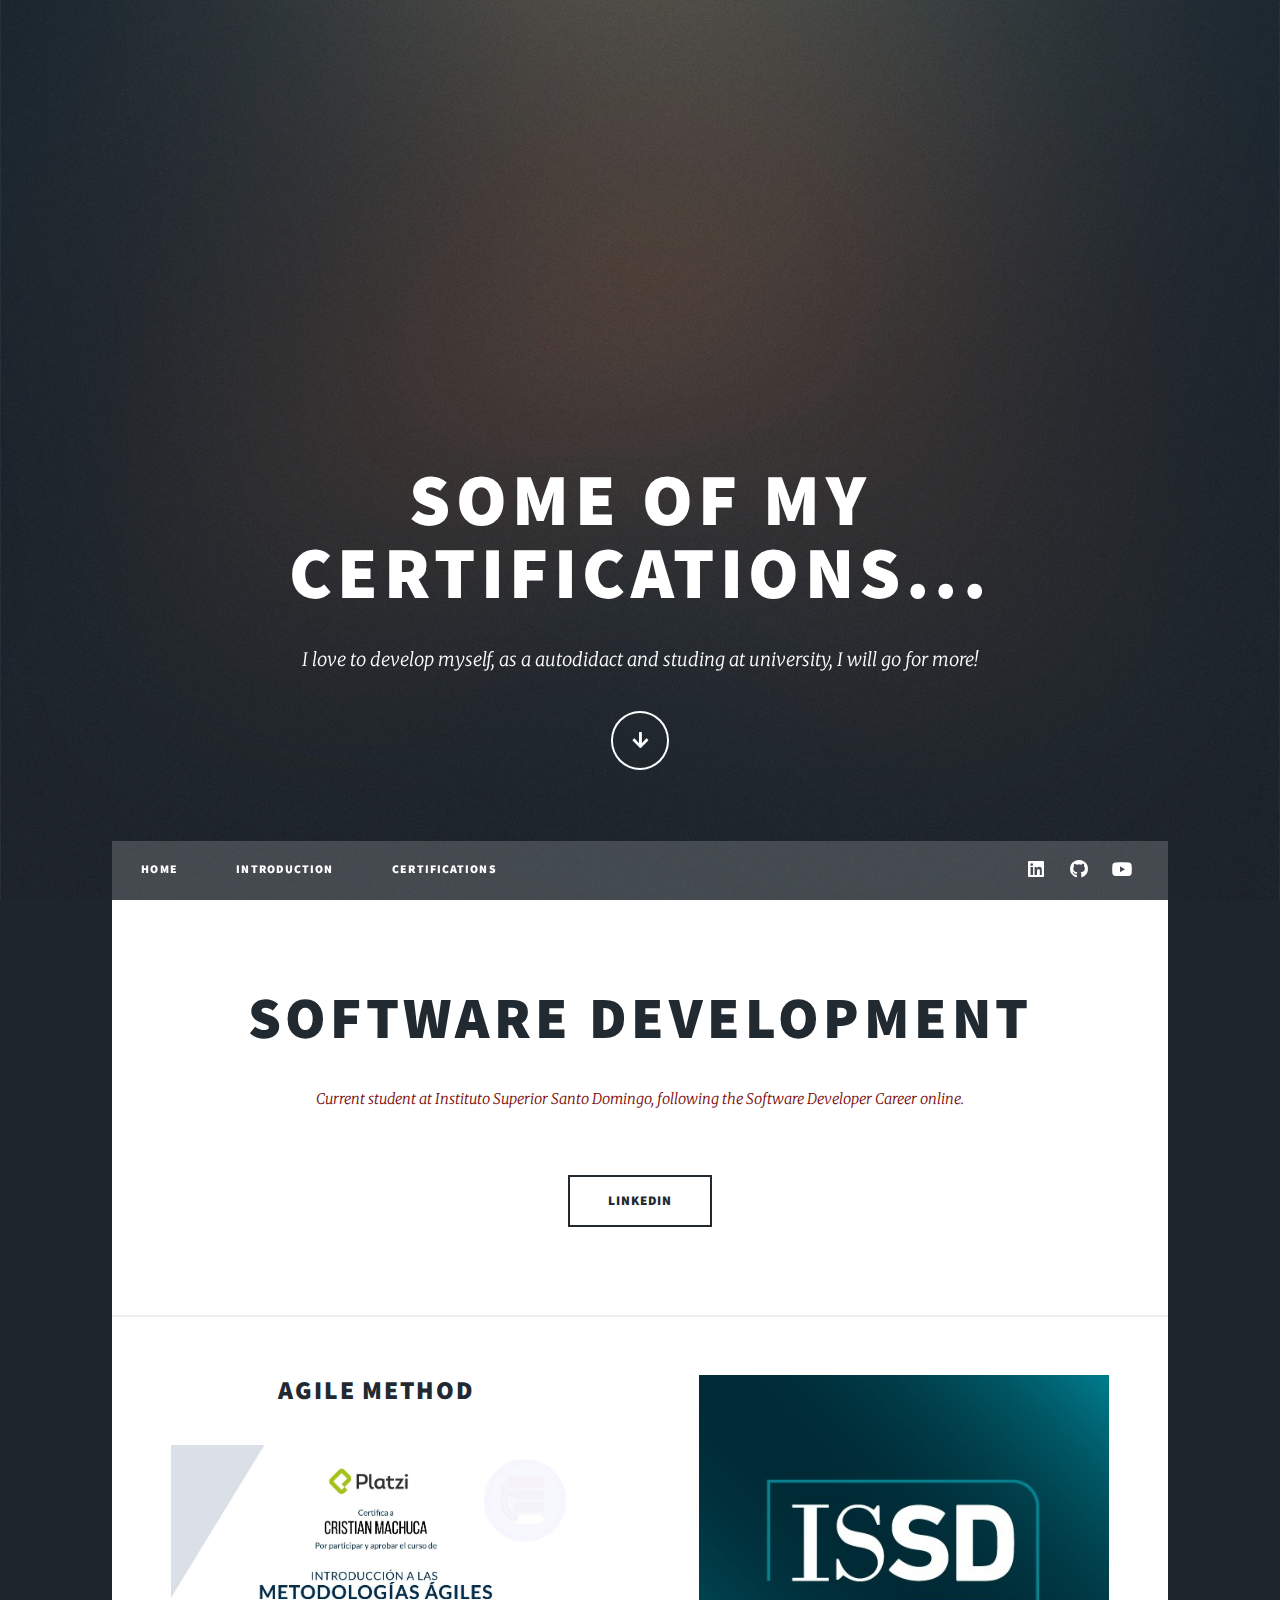
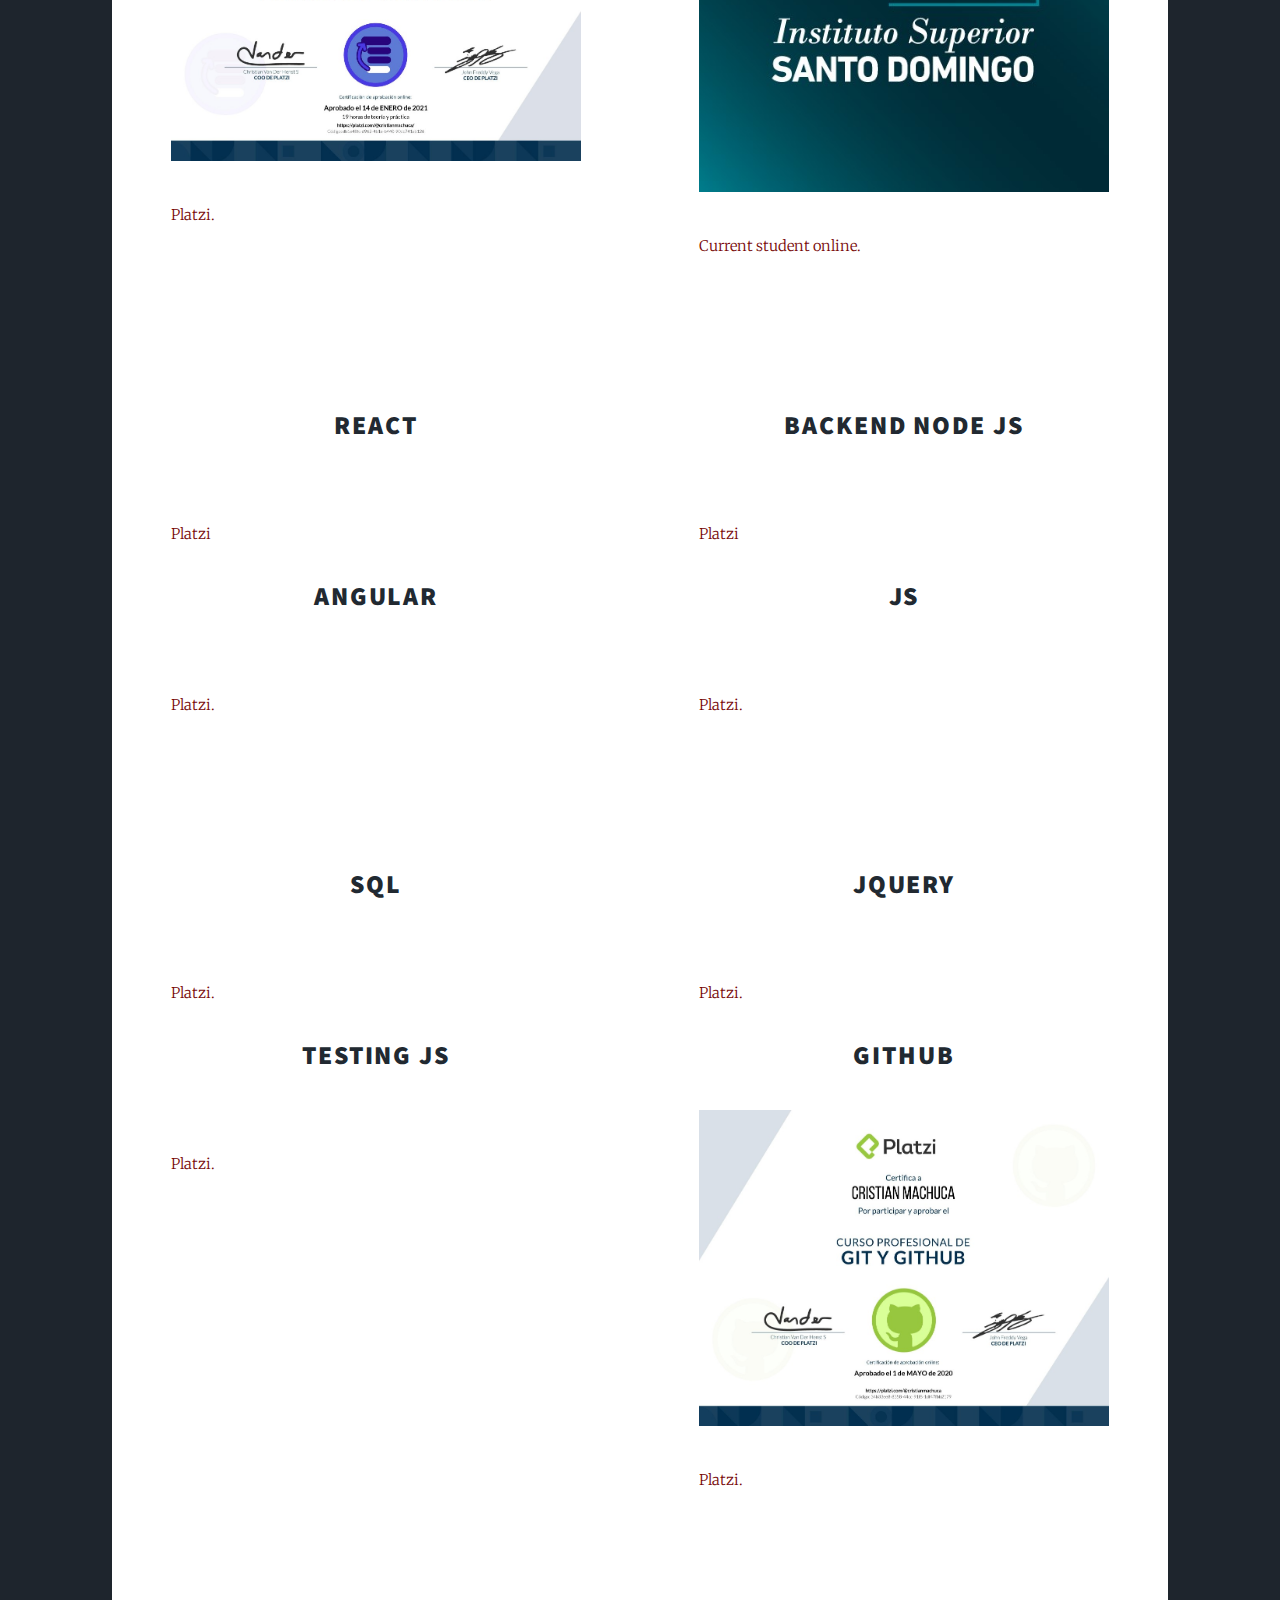
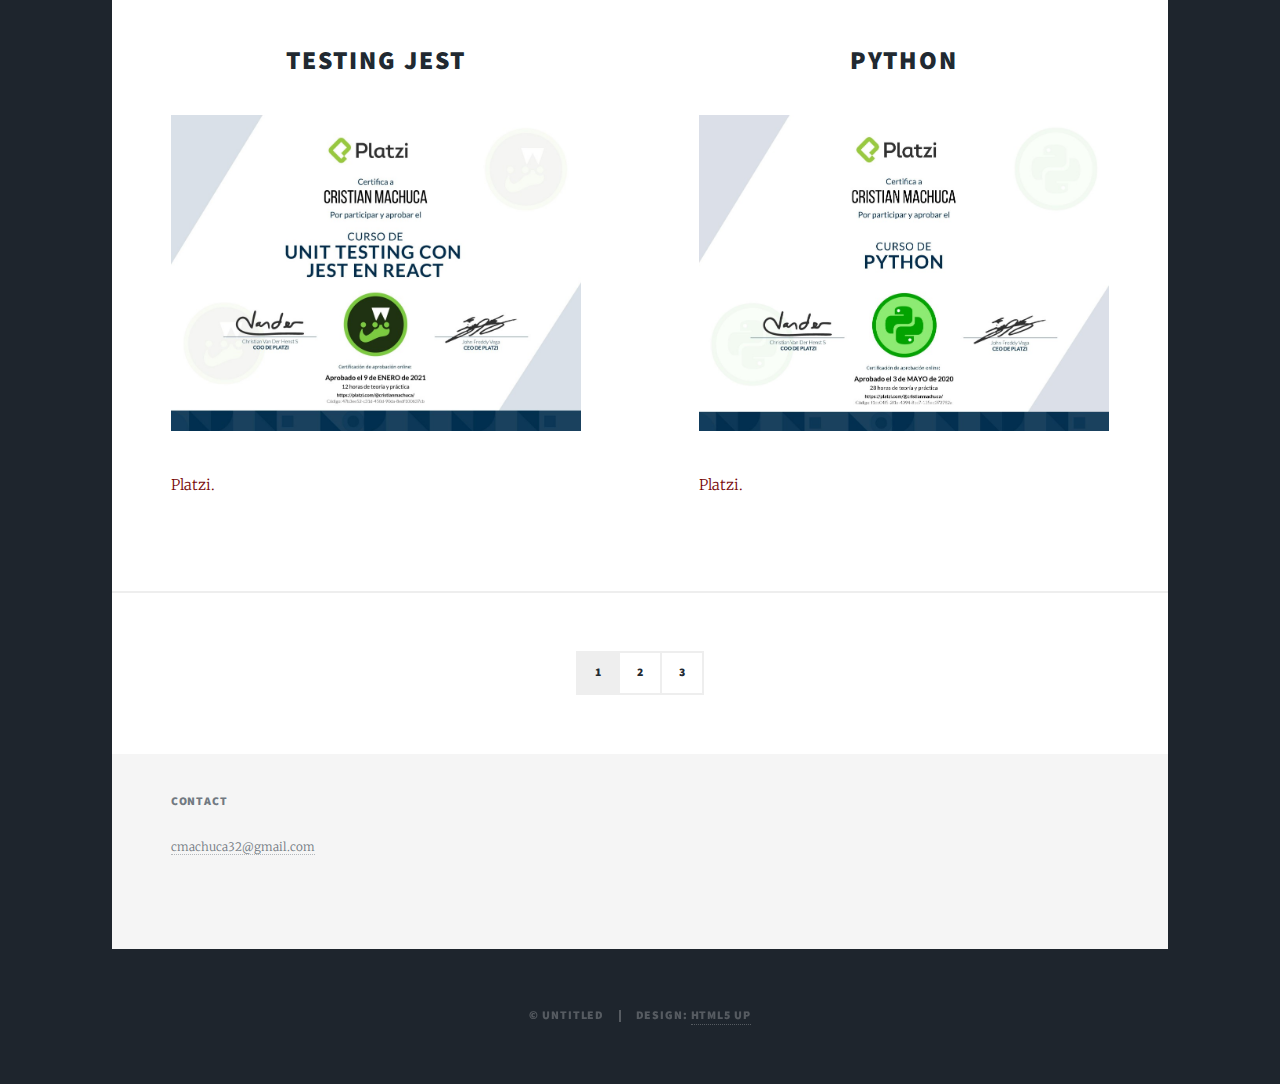
==== certifications.html @ 8113100e "Ready" ====
<!DOCTYPE HTML>
<!--
	Massively by HTML5 UP
	html5up.net | @ajlkn
	Free for personal and commercial use under the CCA 3.0 license (html5up.net/license)
-->
<html>
	<head>
		<title>Massively by HTML5 UP</title>
		<meta charset="utf-8" />
		<meta name="viewport" content="width=device-width, initial-scale=1, user-scalable=no" />
		<link rel="stylesheet" href="assets/css/main.css" />
		<noscript><link rel="stylesheet" href="assets/css/noscript.css" /></noscript>
	</head>
	<body class="is-preload">

		<!-- Wrapper -->
			<div id="wrapper" class="fade-in">
				
				<!-- Intro -->
				<div id="intro">
					<h1>Some of my certifications...<br />
					</h1>
					<p>I love to develop myself, as a autodidact and studing at university, I will go for more! </p>
					<ul class="actions">
						<li><a href="#header" class="button icon solid solo fa-arrow-down scrolly">Continue</a></li>
					</ul>
				</div>

				<!-- Header -->
					<header id="header">
						<a href="#footer" class="logo">Contact me</a>
					</header>

				<!-- Nav -->
					<nav id="nav">
						<ul class="links">
							<li><a href="index.html">Home</a></li>
                            <li><a href="generic.html">Introduction</a></li>
                            <li><a href="generic.html">Certifications</a></li>
							
						</ul>
						<ul class="icons">
							<li><a href="https://www.linkedin.com/in/cristian-machuca-8883a01b2/" target='_blank' class="icon brands fa-linkedin"><span class="label">Linkedin</span></a></li>
							<li><a href="https://github.com/cristian1534" target='_blank' class="icon brands fa-github"><span class="label">GitHub</span></a></li>
							<li><a href="https://www.youtube.com/channel/UCVODmr43Nj3sr3tSqeVk3iA" target='_blank' class="icon brands fa-youtube"><span class="label">Youtube</span></a></li>
	
						</ul>
					</nav>
					

				<!-- Main -->
					<div id="main">
						<article class="post featured">
							<header class="major">
								
								<h2><a href="#">Software Development</a><br />
								</a></h2>
								<p>Current student at Instituto Superior Santo Domingo, following the Software Developer Career online.
								</p>
							</header>
						
					
							<ul class="actions special">
								<li><a href="https://www.linkedin.com/in/cristian-machuca-8883a01b2/" class="button large"target='_blank' >Linkedin</a></li>
							</ul>
						</article>
						<section class="posts">
						<article>
							<header>
								
								<h2><a href="#">Agile Method<br />
								</a></h2>
							</header>
							<a href="#" class="image fit"><img src="./images/agile.jpg" alt="" /></a>
							<p>Platzi.</p>
							
							
						</article>


		
						<!-- Posts -->
							<section class="posts">
								<article>
									<a href="#" class="image fit"><img src="./images/issd.jpg" alt="" /></a>
									<p>Current student online.</p>
									
								</article>
							</section>

							<section class="posts">
								
								<article>
									<header>
									
										<h2><a href="#">React<br />
										</a></h2>
									</header>
									<a href="#" class="image fit"><img src="http://imgfz.com/i/Tzmn8kr.jpeg" alt="" /></a>
									<p>Platzi</p>
									
								</article>
								<article>
									<header>
										
										<h2><a href="#">Angular<br />
										</a></h2>
									</header>
									<a href="#" class="image fit"><img src="http://imgfz.com/i/hXr1497.jpeg" alt="" /></a>
									<p>Platzi.</p>
									
									<header>
									
										
								</article>
								
								
							</section>
							<section class="posts"> 
								<article>
									<header>
										
										<h2><a href="https://platzi.com/">Backend Node JS<br />
										</a></h2>
									</header>
									<a href="#" class="image fit"><img src="http://imgfz.com/i/lZCaIHO.jpeg" alt="" /></a>
									
									<p>Platzi</p>
									
								</article>

								<article>
									<header>
										
										<h2><a href="https://platzi.com/">JS<br />
										</a></h2>
									</header>
									<a href="#" class="image fit"><img src="http://imgfz.com/i/9q2YO3X.jpeg" alt="" /></a>
									
									<p>Platzi.</p>
									
								</article>

							</section>
							<section class="posts">

								<article>
									<header>
										
										<h2><a href="https://platzi.com/">SQL<br />
										</a></h2>
									</header>
									<a href="#" class="image fit"><img src="http://imgfz.com/i/FwUDuES.jpeg" alt="" /></a>
									
									<p>Platzi.</p>
									
								</article>
								<article>
									<header>
										
										<h2><a href="https://platzi.com/">Testing JS<br />
										</a></h2>
									</header>
									<a href="#" class="image fit"><img src="http://imgfz.com/i/hfzrRbZ.jpeg" alt="" /></a>
								
									<p>Platzi.</p>
									
								</article>


							</section>
							<section class="posts">
								<article>
									<header>
										
										<h2><a href="#">JQUERY<br />
										</a></h2>
									</header>
									<a href="#" class="image fit"><img src="http://imgfz.com/i/TjDh5Bm.jpeg" alt="" /></a>
									<p>Platzi.</p>
									
								</article>
								<article>
									<header>
										
										<h2><a href="#">GITHUB<br />
										</a></h2>
									</header>
									<a href="#" class="image fit"><img src="./images/github.jpg" alt="" /></a>
									<p>Platzi.</p>
									
									
								</article>


							</section>
							<section class="posts">
								
						

							<article>
								<header>
									
									<h2><a href="#">Testing Jest<br />
									</a></h2>
								</header>
								<a href="#" class="image fit"><img src="./images/jest.jpg" alt="" /></a>
								<p>Platzi.</p>
								
								
							</article>
							</section>
							<section class="posts">
							<article>
								<header>
									
									<h2><a href="#">Python<br />
									</a></h2>
								</header>
								<a href="#" class="image fit"><img src="./images/python.jpg" alt="" /></a>
								<p>Platzi.</p>
								
								
							</article>
						</section>

							</section>

						<!-- Footer -->
							<footer>
								<div class="pagination">
									<!--<a href="#" class="previous">Prev</a>-->
									<a href="index.html" class="page active">1</a>
									<a href="generic.html" class="page">2</a>
									<a href="certifications.html" class="page">3</a>									
								</div>
							</footer>

					</div>

				<!-- Footer -->
				<footer id="footer">
						
					<section class="split contact">
						<section class="alt">
							
						<section>
							<h3>Contact</h3>
							<p><a href="mailto:cmachuca@gmail.com">cmachuca32@gmail.com</a></p>
						</section>
					</section>
				</footer>

				<!-- Copyright -->
					<div id="copyright">
						<ul><li>&copy; Untitled</li><li>Design: <a href="https://html5up.net">HTML5 UP</a></li></ul>
					</div>

			</div>

		<!-- Scripts -->
			<script src="assets/js/jquery.min.js"></script>
			<script src="assets/js/jquery.scrollex.min.js"></script>
			<script src="assets/js/jquery.scrolly.min.js"></script>
			<script src="assets/js/browser.min.js"></script>
			<script src="assets/js/breakpoints.min.js"></script>
			<script src="assets/js/util.js"></script>
			<script src="assets/js/main.js"></script>

	</body>
</html>
---- assets/css/main.css ----
@import url(fontawesome-all.min.css);
@import url("https://fonts.googleapis.com/css?family=Merriweather:300,700,300italic,700italic|Source+Sans+Pro:900");

/*
	Massively by HTML5 UP
	html5up.net | @ajlkn
	Free for personal and commercial use under the CCA 3.0 license (html5up.net/license)
*/

html, body, div, span, applet, object,
iframe, h1, h2, h3, h4, h5, h6, p, blockquote,
pre, a, abbr, acronym, address, big, cite,
code, del, dfn, em, img, ins, kbd, q, s, samp,
small, strike, strong, sub, sup, tt, var, b,
u, i, center, dl, dt, dd, ol, ul, li, fieldset,
form, label, legend, table, caption, tbody,
tfoot, thead, tr, th, td, article, aside,
canvas, details, embed, figure, figcaption,
footer, header, hgroup, menu, nav, output, ruby,
section, summary, time, mark, audio, video {
	margin: 0;
	padding: 0;
	border: 0;
	font-size: 100%;
	font: inherit;
	vertical-align: baseline;}

article, aside, details, figcaption, figure,
footer, header, hgroup, menu, nav, section {
	display: block;}

body {
	line-height: 1;
}

ol, ul {
	list-style: none;
}

blockquote, q {
	quotes: none;
}

	blockquote:before, blockquote:after, q:before, q:after {
		content: '';
		content: none;
	}

table {
	border-collapse: collapse;
	border-spacing: 0;
}

body {
	-webkit-text-size-adjust: none;
}

mark {
	background-color: transparent;
	color: inherit;
}

input::-moz-focus-inner {
	border: 0;
	padding: 0;
}

input, select, textarea {
	-moz-appearance: none;
	-webkit-appearance: none;
	-ms-appearance: none;
	appearance: none;
}

/* Basic */

	@-ms-viewport {
		width: device-width;
	}

	body {
		-ms-overflow-style: scrollbar;
	}

	@media screen and (max-width: 480px) {

		html, body {
			min-width: 320px;
		}

	}

	html {
		box-sizing: border-box;
	}

	*, *:before, *:after {
		box-sizing: inherit;
	}

	body {
		background-color: #1e252d;
	}

		body.is-preload *, body.is-preload *:before, body.is-preload *:after {
			-moz-animation: none !important;
			-webkit-animation: none !important;
			-ms-animation: none !important;
			animation: none !important;
			-moz-transition: none !important;
			-webkit-transition: none !important;
			-ms-transition: none !important;
			transition: none !important;
		}

/* Type */

	html {
		font-size: 16pt;
	}

		@media screen and (max-width: 1680px) {

			html {
				font-size: 12pt;
			}

		}

		@media screen and (max-width: 1280px) {

			html {
				font-size: 11pt;
			}

		}

		@media screen and (max-width: 360px) {

			html {
				font-size: 10pt;
			}

		}

	body {
		color: #770707;
	}

	body, input, select, textarea {
		font-family: "Merriweather", Georgia, serif;
		font-weight: 300;
		font-size: 1rem;
		line-height: 2.375;
	}

	a {
		-moz-transition: color 0.2s ease-in-out, background-color 0.2s ease-in-out, border-color 0.2s ease-in-out, box-shadow 0.2s ease-in-out;
		-webkit-transition: color 0.2s ease-in-out, background-color 0.2s ease-in-out, border-color 0.2s ease-in-out, box-shadow 0.2s ease-in-out;
		-ms-transition: color 0.2s ease-in-out, background-color 0.2s ease-in-out, border-color 0.2s ease-in-out, box-shadow 0.2s ease-in-out;
		transition: color 0.2s ease-in-out, background-color 0.2s ease-in-out, border-color 0.2s ease-in-out, box-shadow 0.2s ease-in-out;
		border-bottom: dotted 1px;
		text-decoration: none;
	}

		a:hover {
			border-bottom-color: transparent;
		}

	strong, b {
		font-weight: 600;
	}

	em, i {
		font-style: italic;
	}

	p {
		text-align: justify;
		margin: 0 0 2rem 0;
	}

	h1, h2, h3, h4, h5, h6 {
		font-family: "Source Sans Pro", Helvetica, sans-serif;
		font-weight: 900;
		line-height: 1.5;
		letter-spacing: 0.075em;
		text-transform: uppercase;
		margin: 0 0 1rem 0;
	}

		h1 a, h2 a, h3 a, h4 a, h5 a, h6 a {
			border-bottom: 0;
			color: inherit;
			text-decoration: none;
		}

	h1 {
		font-size: 4rem;
		line-height: 1.1;
		margin: 0 0 2rem 0;
	}

	h2 {
		font-size: 1.75rem;
		line-height: 1.3;
		margin: 0 0 1.5rem 0;
	}

	h3 {
		font-size: 1.25rem;
		margin: 0 0 1.5rem 0;
	}

	h4 {
		font-size: 1rem;
	}

	h5 {
		font-size: 0.9rem;
	}

	h6 {
		font-size: 0.8rem;
	}

	sub {
		font-size: 0.8rem;
		position: relative;
		top: 0.5rem;
	}

	sup {
		font-size: 0.8rem;
		position: relative;
		top: -0.5rem;
	}

	blockquote {
		border-left: solid 4px;
		font-style: italic;
		margin: 0 0 2rem 0;
		padding: 0.5rem 0 0.5rem 2rem;
	}

	code {
		border: solid 2px;
		font-family: "Courier New", monospace;
		font-size: 0.9rem;
		margin: 0 0.25rem;
		padding: 0.25rem 0.65rem;
	}

	pre {
		-webkit-overflow-scrolling: touch;
		font-family: "Courier New", monospace;
		font-size: 0.9rem;
		margin: 0 0 2rem 0;
	}

		pre code {
			display: block;
			line-height: 1.75;
			padding: 1rem 1.5rem;
			overflow-x: auto;
		}

	hr {
		border: 0;
		border-bottom: solid 2px;
		margin: 3rem 0;
	}

		hr.major {
			margin: 5rem 0;
		}

	.align-left {
		text-align: left;
	}

	.align-center {
		text-align: center;
	}

	.align-right {
		text-align: right;
	}

	input, select, textarea {
		color: #212931;
	}

	a {
		color: #212931;
		border-bottom-color: rgba(33, 41, 49, 0.5);
	}

		a:hover {
			border-bottom-color: transparent;
			color: #18bfef !important;
		}

	strong, b {
		color: #212931;
	}

	h1, h2, h3, h4, h5, h6 {
		color: #212931;
	}

	blockquote {
		border-left-color: #eeeeee;
	}

	code {
		background: rgba(220, 220, 220, 0.25);
		border-color: #eeeeee;
	}

	hr {
		border-bottom-color: #eeeeee;
	}

/* Row */

	.row {
		display: flex;
		flex-wrap: wrap;
		box-sizing: border-box;
		align-items: stretch;
	}

		.row > * {
			box-sizing: border-box;
		}

		.row.gtr-uniform > * > :last-child {
			margin-bottom: 0;
		}

		.row.aln-left {
			justify-content: flex-start;
		}

		.row.aln-center {
			justify-content: center;
		}

		.row.aln-right {
			justify-content: flex-end;
		}

		.row.aln-top {
			align-items: flex-start;
		}

		.row.aln-middle {
			align-items: center;
		}

		.row.aln-bottom {
			align-items: flex-end;
		}

		.row > .imp {
			order: -1;
		}

		.row > .col-1 {
			width: 8.33333%;
		}

		.row > .off-1 {
			margin-left: 8.33333%;
		}

		.row > .col-2 {
			width: 16.66667%;
		}

		.row > .off-2 {
			margin-left: 16.66667%;
		}

		.row > .col-3 {
			width: 25%;
		}

		.row > .off-3 {
			margin-left: 25%;
		}

		.row > .col-4 {
			width: 33.33333%;
		}

		.row > .off-4 {
			margin-left: 33.33333%;
		}

		.row > .col-5 {
			width: 41.66667%;
		}

		.row > .off-5 {
			margin-left: 41.66667%;
		}

		.row > .col-6 {
			width: 50%;
		}

		.row > .off-6 {
			margin-left: 50%;
		}

		.row > .col-7 {
			width: 58.33333%;
		}

		.row > .off-7 {
			margin-left: 58.33333%;
		}

		.row > .col-8 {
			width: 66.66667%;
		}

		.row > .off-8 {
			margin-left: 66.66667%;
		}

		.row > .col-9 {
			width: 75%;
		}

		.row > .off-9 {
			margin-left: 75%;
		}

		.row > .col-10 {
			width: 83.33333%;
		}

		.row > .off-10 {
			margin-left: 83.33333%;
		}

		.row > .col-11 {
			width: 91.66667%;
		}

		.row > .off-11 {
			margin-left: 91.66667%;
		}

		.row > .col-12 {
			width: 100%;
		}

		.row > .off-12 {
			margin-left: 100%;
		}

		.row.gtr-0 {
			margin-top: 0;
			margin-left: 0rem;
		}

			.row.gtr-0 > * {
				padding: 0 0 0 0rem;
			}

			.row.gtr-0.gtr-uniform {
				margin-top: 0rem;
			}

				.row.gtr-0.gtr-uniform > * {
					padding-top: 0rem;
				}

		.row.gtr-25 {
			margin-top: 0;
			margin-left: -0.375rem;
		}

			.row.gtr-25 > * {
				padding: 0 0 0 0.375rem;
			}

			.row.gtr-25.gtr-uniform {
				margin-top: -0.375rem;
			}

				.row.gtr-25.gtr-uniform > * {
					padding-top: 0.375rem;
				}

		.row.gtr-50 {
			margin-top: 0;
			margin-left: -0.75rem;
		}

			.row.gtr-50 > * {
				padding: 0 0 0 0.75rem;
			}

			.row.gtr-50.gtr-uniform {
				margin-top: -0.75rem;
			}

				.row.gtr-50.gtr-uniform > * {
					padding-top: 0.75rem;
				}

		.row {
			margin-top: 0;
			margin-left: -1.5rem;
		}

			.row > * {
				padding: 0 0 0 1.5rem;
			}

			.row.gtr-uniform {
				margin-top: -1.5rem;
			}

				.row.gtr-uniform > * {
					padding-top: 1.5rem;
				}

		.row.gtr-150 {
			margin-top: 0;
			margin-left: -2.25rem;
		}

			.row.gtr-150 > * {
				padding: 0 0 0 2.25rem;
			}

			.row.gtr-150.gtr-uniform {
				margin-top: -2.25rem;
			}

				.row.gtr-150.gtr-uniform > * {
					padding-top: 2.25rem;
				}

		.row.gtr-200 {
			margin-top: 0;
			margin-left: -3rem;
		}

			.row.gtr-200 > * {
				padding: 0 0 0 3rem;
			}

			.row.gtr-200.gtr-uniform {
				margin-top: -3rem;
			}

				.row.gtr-200.gtr-uniform > * {
					padding-top: 3rem;
				}

		@media screen and (max-width: 1680px) {

			.row {
				display: flex;
				flex-wrap: wrap;
				box-sizing: border-box;
				align-items: stretch;
			}

				.row > * {
					box-sizing: border-box;
				}

				.row.gtr-uniform > * > :last-child {
					margin-bottom: 0;
				}

				.row.aln-left {
					justify-content: flex-start;
				}

				.row.aln-center {
					justify-content: center;
				}

				.row.aln-right {
					justify-content: flex-end;
				}

				.row.aln-top {
					align-items: flex-start;
				}

				.row.aln-middle {
					align-items: center;
				}

				.row.aln-bottom {
					align-items: flex-end;
				}

				.row > .imp-xlarge {
					order: -1;
				}

				.row > .col-1-xlarge {
					width: 8.33333%;
				}

				.row > .off-1-xlarge {
					margin-left: 8.33333%;
				}

				.row > .col-2-xlarge {
					width: 16.66667%;
				}

				.row > .off-2-xlarge {
					margin-left: 16.66667%;
				}

				.row > .col-3-xlarge {
					width: 25%;
				}

				.row > .off-3-xlarge {
					margin-left: 25%;
				}

				.row > .col-4-xlarge {
					width: 33.33333%;
				}

				.row > .off-4-xlarge {
					margin-left: 33.33333%;
				}

				.row > .col-5-xlarge {
					width: 41.66667%;
				}

				.row > .off-5-xlarge {
					margin-left: 41.66667%;
				}

				.row > .col-6-xlarge {
					width: 50%;
				}

				.row > .off-6-xlarge {
					margin-left: 50%;
				}

				.row > .col-7-xlarge {
					width: 58.33333%;
				}

				.row > .off-7-xlarge {
					margin-left: 58.33333%;
				}

				.row > .col-8-xlarge {
					width: 66.66667%;
				}

				.row > .off-8-xlarge {
					margin-left: 66.66667%;
				}

				.row > .col-9-xlarge {
					width: 75%;
				}

				.row > .off-9-xlarge {
					margin-left: 75%;
				}

				.row > .col-10-xlarge {
					width: 83.33333%;
				}

				.row > .off-10-xlarge {
					margin-left: 83.33333%;
				}

				.row > .col-11-xlarge {
					width: 91.66667%;
				}

				.row > .off-11-xlarge {
					margin-left: 91.66667%;
				}

				.row > .col-12-xlarge {
					width: 100%;
				}

				.row > .off-12-xlarge {
					margin-left: 100%;
				}

				.row.gtr-0 {
					margin-top: 0;
					margin-left: 0rem;
				}

					.row.gtr-0 > * {
						padding: 0 0 0 0rem;
					}

					.row.gtr-0.gtr-uniform {
						margin-top: 0rem;
					}

						.row.gtr-0.gtr-uniform > * {
							padding-top: 0rem;
						}

				.row.gtr-25 {
					margin-top: 0;
					margin-left: -0.375rem;
				}

					.row.gtr-25 > * {
						padding: 0 0 0 0.375rem;
					}

					.row.gtr-25.gtr-uniform {
						margin-top: -0.375rem;
					}

						.row.gtr-25.gtr-uniform > * {
							padding-top: 0.375rem;
						}

				.row.gtr-50 {
					margin-top: 0;
					margin-left: -0.75rem;
				}

					.row.gtr-50 > * {
						padding: 0 0 0 0.75rem;
					}

					.row.gtr-50.gtr-uniform {
						margin-top: -0.75rem;
					}

						.row.gtr-50.gtr-uniform > * {
							padding-top: 0.75rem;
						}

				.row {
					margin-top: 0;
					margin-left: -1.5rem;
				}

					.row > * {
						padding: 0 0 0 1.5rem;
					}

					.row.gtr-uniform {
						margin-top: -1.5rem;
					}

						.row.gtr-uniform > * {
							padding-top: 1.5rem;
						}

				.row.gtr-150 {
					margin-top: 0;
					margin-left: -2.25rem;
				}

					.row.gtr-150 > * {
						padding: 0 0 0 2.25rem;
					}

					.row.gtr-150.gtr-uniform {
						margin-top: -2.25rem;
					}

						.row.gtr-150.gtr-uniform > * {
							padding-top: 2.25rem;
						}

				.row.gtr-200 {
					margin-top: 0;
					margin-left: -3rem;
				}

					.row.gtr-200 > * {
						padding: 0 0 0 3rem;
					}

					.row.gtr-200.gtr-uniform {
						margin-top: -3rem;
					}

						.row.gtr-200.gtr-uniform > * {
							padding-top: 3rem;
						}

		}

		@media screen and (max-width: 1280px) {

			.row {
				display: flex;
				flex-wrap: wrap;
				box-sizing: border-box;
				align-items: stretch;
			}

				.row > * {
					box-sizing: border-box;
				}

				.row.gtr-uniform > * > :last-child {
					margin-bottom: 0;
				}

				.row.aln-left {
					justify-content: flex-start;
				}

				.row.aln-center {
					justify-content: center;
				}

				.row.aln-right {
					justify-content: flex-end;
				}

				.row.aln-top {
					align-items: flex-start;
				}

				.row.aln-middle {
					align-items: center;
				}

				.row.aln-bottom {
					align-items: flex-end;
				}

				.row > .imp-large {
					order: -1;
				}

				.row > .col-1-large {
					width: 8.33333%;
				}

				.row > .off-1-large {
					margin-left: 8.33333%;
				}

				.row > .col-2-large {
					width: 16.66667%;
				}

				.row > .off-2-large {
					margin-left: 16.66667%;
				}

				.row > .col-3-large {
					width: 25%;
				}

				.row > .off-3-large {
					margin-left: 25%;
				}

				.row > .col-4-large {
					width: 33.33333%;
				}

				.row > .off-4-large {
					margin-left: 33.33333%;
				}

				.row > .col-5-large {
					width: 41.66667%;
				}

				.row > .off-5-large {
					margin-left: 41.66667%;
				}

				.row > .col-6-large {
					width: 50%;
				}

				.row > .off-6-large {
					margin-left: 50%;
				}

				.row > .col-7-large {
					width: 58.33333%;
				}

				.row > .off-7-large {
					margin-left: 58.33333%;
				}

				.row > .col-8-large {
					width: 66.66667%;
				}

				.row > .off-8-large {
					margin-left: 66.66667%;
				}

				.row > .col-9-large {
					width: 75%;
				}

				.row > .off-9-large {
					margin-left: 75%;
				}

				.row > .col-10-large {
					width: 83.33333%;
				}

				.row > .off-10-large {
					margin-left: 83.33333%;
				}

				.row > .col-11-large {
					width: 91.66667%;
				}

				.row > .off-11-large {
					margin-left: 91.66667%;
				}

				.row > .col-12-large {
					width: 100%;
				}

				.row > .off-12-large {
					margin-left: 100%;
				}

				.row.gtr-0 {
					margin-top: 0;
					margin-left: 0rem;
				}

					.row.gtr-0 > * {
						padding: 0 0 0 0rem;
					}

					.row.gtr-0.gtr-uniform {
						margin-top: 0rem;
					}

						.row.gtr-0.gtr-uniform > * {
							padding-top: 0rem;
						}

				.row.gtr-25 {
					margin-top: 0;
					margin-left: -0.375rem;
				}

					.row.gtr-25 > * {
						padding: 0 0 0 0.375rem;
					}

					.row.gtr-25.gtr-uniform {
						margin-top: -0.375rem;
					}

						.row.gtr-25.gtr-uniform > * {
							padding-top: 0.375rem;
						}

				.row.gtr-50 {
					margin-top: 0;
					margin-left: -0.75rem;
				}

					.row.gtr-50 > * {
						padding: 0 0 0 0.75rem;
					}

					.row.gtr-50.gtr-uniform {
						margin-top: -0.75rem;
					}

						.row.gtr-50.gtr-uniform > * {
							padding-top: 0.75rem;
						}

				.row {
					margin-top: 0;
					margin-left: -1.5rem;
				}

					.row > * {
						padding: 0 0 0 1.5rem;
					}

					.row.gtr-uniform {
						margin-top: -1.5rem;
					}

						.row.gtr-uniform > * {
							padding-top: 1.5rem;
						}

				.row.gtr-150 {
					margin-top: 0;
					margin-left: -2.25rem;
				}

					.row.gtr-150 > * {
						padding: 0 0 0 2.25rem;
					}

					.row.gtr-150.gtr-uniform {
						margin-top: -2.25rem;
					}

						.row.gtr-150.gtr-uniform > * {
							padding-top: 2.25rem;
						}

				.row.gtr-200 {
					margin-top: 0;
					margin-left: -3rem;
				}

					.row.gtr-200 > * {
						padding: 0 0 0 3rem;
					}

					.row.gtr-200.gtr-uniform {
						margin-top: -3rem;
					}

						.row.gtr-200.gtr-uniform > * {
							padding-top: 3rem;
						}

		}

		@media screen and (max-width: 980px) {

			.row {
				display: flex;
				flex-wrap: wrap;
				box-sizing: border-box;
				align-items: stretch;
			}

				.row > * {
					box-sizing: border-box;
				}

				.row.gtr-uniform > * > :last-child {
					margin-bottom: 0;
				}

				.row.aln-left {
					justify-content: flex-start;
				}

				.row.aln-center {
					justify-content: center;
				}

				.row.aln-right {
					justify-content: flex-end;
				}

				.row.aln-top {
					align-items: flex-start;
				}

				.row.aln-middle {
					align-items: center;
				}

				.row.aln-bottom {
					align-items: flex-end;
				}

				.row > .imp-medium {
					order: -1;
				}

				.row > .col-1-medium {
					width: 8.33333%;
				}

				.row > .off-1-medium {
					margin-left: 8.33333%;
				}

				.row > .col-2-medium {
					width: 16.66667%;
				}

				.row > .off-2-medium {
					margin-left: 16.66667%;
				}

				.row > .col-3-medium {
					width: 25%;
				}

				.row > .off-3-medium {
					margin-left: 25%;
				}

				.row > .col-4-medium {
					width: 33.33333%;
				}

				.row > .off-4-medium {
					margin-left: 33.33333%;
				}

				.row > .col-5-medium {
					width: 41.66667%;
				}

				.row > .off-5-medium {
					margin-left: 41.66667%;
				}

				.row > .col-6-medium {
					width: 50%;
				}

				.row > .off-6-medium {
					margin-left: 50%;
				}

				.row > .col-7-medium {
					width: 58.33333%;
				}

				.row > .off-7-medium {
					margin-left: 58.33333%;
				}

				.row > .col-8-medium {
					width: 66.66667%;
				}

				.row > .off-8-medium {
					margin-left: 66.66667%;
				}

				.row > .col-9-medium {
					width: 75%;
				}

				.row > .off-9-medium {
					margin-left: 75%;
				}

				.row > .col-10-medium {
					width: 83.33333%;
				}

				.row > .off-10-medium {
					margin-left: 83.33333%;
				}

				.row > .col-11-medium {
					width: 91.66667%;
				}

				.row > .off-11-medium {
					margin-left: 91.66667%;
				}

				.row > .col-12-medium {
					width: 100%;
				}

				.row > .off-12-medium {
					margin-left: 100%;
				}

				.row.gtr-0 {
					margin-top: 0;
					margin-left: 0rem;
				}

					.row.gtr-0 > * {
						padding: 0 0 0 0rem;
					}

					.row.gtr-0.gtr-uniform {
						margin-top: 0rem;
					}

						.row.gtr-0.gtr-uniform > * {
							padding-top: 0rem;
						}

				.row.gtr-25 {
					margin-top: 0;
					margin-left: -0.375rem;
				}

					.row.gtr-25 > * {
						padding: 0 0 0 0.375rem;
					}

					.row.gtr-25.gtr-uniform {
						margin-top: -0.375rem;
					}

						.row.gtr-25.gtr-uniform > * {
							padding-top: 0.375rem;
						}

				.row.gtr-50 {
					margin-top: 0;
					margin-left: -0.75rem;
				}

					.row.gtr-50 > * {
						padding: 0 0 0 0.75rem;
					}

					.row.gtr-50.gtr-uniform {
						margin-top: -0.75rem;
					}

						.row.gtr-50.gtr-uniform > * {
							padding-top: 0.75rem;
						}

				.row {
					margin-top: 0;
					margin-left: -1.5rem;
				}

					.row > * {
						padding: 0 0 0 1.5rem;
					}

					.row.gtr-uniform {
						margin-top: -1.5rem;
					}

						.row.gtr-uniform > * {
							padding-top: 1.5rem;
						}

				.row.gtr-150 {
					margin-top: 0;
					margin-left: -2.25rem;
				}

					.row.gtr-150 > * {
						padding: 0 0 0 2.25rem;
					}

					.row.gtr-150.gtr-uniform {
						margin-top: -2.25rem;
					}

						.row.gtr-150.gtr-uniform > * {
							padding-top: 2.25rem;
						}

				.row.gtr-200 {
					margin-top: 0;
					margin-left: -3rem;
				}

					.row.gtr-200 > * {
						padding: 0 0 0 3rem;
					}

					.row.gtr-200.gtr-uniform {
						margin-top: -3rem;
					}

						.row.gtr-200.gtr-uniform > * {
							padding-top: 3rem;
						}

		}

		@media screen and (max-width: 736px) {

			.row {
				display: flex;
				flex-wrap: wrap;
				box-sizing: border-box;
				align-items: stretch;
			}

				.row > * {
					box-sizing: border-box;
				}

				.row.gtr-uniform > * > :last-child {
					margin-bottom: 0;
				}

				.row.aln-left {
					justify-content: flex-start;
				}

				.row.aln-center {
					justify-content: center;
				}

				.row.aln-right {
					justify-content: flex-end;
				}

				.row.aln-top {
					align-items: flex-start;
				}

				.row.aln-middle {
					align-items: center;
				}

				.row.aln-bottom {
					align-items: flex-end;
				}

				.row > .imp-small {
					order: -1;
				}

				.row > .col-1-small {
					width: 8.33333%;
				}

				.row > .off-1-small {
					margin-left: 8.33333%;
				}

				.row > .col-2-small {
					width: 16.66667%;
				}

				.row > .off-2-small {
					margin-left: 16.66667%;
				}

				.row > .col-3-small {
					width: 25%;
				}

				.row > .off-3-small {
					margin-left: 25%;
				}

				.row > .col-4-small {
					width: 33.33333%;
				}

				.row > .off-4-small {
					margin-left: 33.33333%;
				}

				.row > .col-5-small {
					width: 41.66667%;
				}

				.row > .off-5-small {
					margin-left: 41.66667%;
				}

				.row > .col-6-small {
					width: 50%;
				}

				.row > .off-6-small {
					margin-left: 50%;
				}

				.row > .col-7-small {
					width: 58.33333%;
				}

				.row > .off-7-small {
					margin-left: 58.33333%;
				}

				.row > .col-8-small {
					width: 66.66667%;
				}

				.row > .off-8-small {
					margin-left: 66.66667%;
				}

				.row > .col-9-small {
					width: 75%;
				}

				.row > .off-9-small {
					margin-left: 75%;
				}

				.row > .col-10-small {
					width: 83.33333%;
				}

				.row > .off-10-small {
					margin-left: 83.33333%;
				}

				.row > .col-11-small {
					width: 91.66667%;
				}

				.row > .off-11-small {
					margin-left: 91.66667%;
				}

				.row > .col-12-small {
					width: 100%;
				}

				.row > .off-12-small {
					margin-left: 100%;
				}

				.row.gtr-0 {
					margin-top: 0;
					margin-left: 0rem;
				}

					.row.gtr-0 > * {
						padding: 0 0 0 0rem;
					}

					.row.gtr-0.gtr-uniform {
						margin-top: 0rem;
					}

						.row.gtr-0.gtr-uniform > * {
							padding-top: 0rem;
						}

				.row.gtr-25 {
					margin-top: 0;
					margin-left: -0.375rem;
				}

					.row.gtr-25 > * {
						padding: 0 0 0 0.375rem;
					}

					.row.gtr-25.gtr-uniform {
						margin-top: -0.375rem;
					}

						.row.gtr-25.gtr-uniform > * {
							padding-top: 0.375rem;
						}

				.row.gtr-50 {
					margin-top: 0;
					margin-left: -0.75rem;
				}

					.row.gtr-50 > * {
						padding: 0 0 0 0.75rem;
					}

					.row.gtr-50.gtr-uniform {
						margin-top: -0.75rem;
					}

						.row.gtr-50.gtr-uniform > * {
							padding-top: 0.75rem;
						}

				.row {
					margin-top: 0;
					margin-left: -1.5rem;
				}

					.row > * {
						padding: 0 0 0 1.5rem;
					}

					.row.gtr-uniform {
						margin-top: -1.5rem;
					}

						.row.gtr-uniform > * {
							padding-top: 1.5rem;
						}

				.row.gtr-150 {
					margin-top: 0;
					margin-left: -2.25rem;
				}

					.row.gtr-150 > * {
						padding: 0 0 0 2.25rem;
					}

					.row.gtr-150.gtr-uniform {
						margin-top: -2.25rem;
					}

						.row.gtr-150.gtr-uniform > * {
							padding-top: 2.25rem;
						}

				.row.gtr-200 {
					margin-top: 0;
					margin-left: -3rem;
				}

					.row.gtr-200 > * {
						padding: 0 0 0 3rem;
					}

					.row.gtr-200.gtr-uniform {
						margin-top: -3rem;
					}

						.row.gtr-200.gtr-uniform > * {
							padding-top: 3rem;
						}

		}

		@media screen and (max-width: 480px) {

			.row {
				display: flex;
				flex-wrap: wrap;
				box-sizing: border-box;
				align-items: stretch;
			}

				.row > * {
					box-sizing: border-box;
				}

				.row.gtr-uniform > * > :last-child {
					margin-bottom: 0;
				}

				.row.aln-left {
					justify-content: flex-start;
				}

				.row.aln-center {
					justify-content: center;
				}

				.row.aln-right {
					justify-content: flex-end;
				}

				.row.aln-top {
					align-items: flex-start;
				}

				.row.aln-middle {
					align-items: center;
				}

				.row.aln-bottom {
					align-items: flex-end;
				}

				.row > .imp-xsmall {
					order: -1;
				}

				.row > .col-1-xsmall {
					width: 8.33333%;
				}

				.row > .off-1-xsmall {
					margin-left: 8.33333%;
				}

				.row > .col-2-xsmall {
					width: 16.66667%;
				}

				.row > .off-2-xsmall {
					margin-left: 16.66667%;
				}

				.row > .col-3-xsmall {
					width: 25%;
				}

				.row > .off-3-xsmall {
					margin-left: 25%;
				}

				.row > .col-4-xsmall {
					width: 33.33333%;
				}

				.row > .off-4-xsmall {
					margin-left: 33.33333%;
				}

				.row > .col-5-xsmall {
					width: 41.66667%;
				}

				.row > .off-5-xsmall {
					margin-left: 41.66667%;
				}

				.row > .col-6-xsmall {
					width: 50%;
				}

				.row > .off-6-xsmall {
					margin-left: 50%;
				}

				.row > .col-7-xsmall {
					width: 58.33333%;
				}

				.row > .off-7-xsmall {
					margin-left: 58.33333%;
				}

				.row > .col-8-xsmall {
					width: 66.66667%;
				}

				.row > .off-8-xsmall {
					margin-left: 66.66667%;
				}

				.row > .col-9-xsmall {
					width: 75%;
				}

				.row > .off-9-xsmall {
					margin-left: 75%;
				}

				.row > .col-10-xsmall {
					width: 83.33333%;
				}

				.row > .off-10-xsmall {
					margin-left: 83.33333%;
				}

				.row > .col-11-xsmall {
					width: 91.66667%;
				}

				.row > .off-11-xsmall {
					margin-left: 91.66667%;
				}

				.row > .col-12-xsmall {
					width: 100%;
				}

				.row > .off-12-xsmall {
					margin-left: 100%;
				}

				.row.gtr-0 {
					margin-top: 0;
					margin-left: 0rem;
				}

					.row.gtr-0 > * {
						padding: 0 0 0 0rem;
					}

					.row.gtr-0.gtr-uniform {
						margin-top: 0rem;
					}

						.row.gtr-0.gtr-uniform > * {
							padding-top: 0rem;
						}

				.row.gtr-25 {
					margin-top: 0;
					margin-left: -0.375rem;
				}

					.row.gtr-25 > * {
						padding: 0 0 0 0.375rem;
					}

					.row.gtr-25.gtr-uniform {
						margin-top: -0.375rem;
					}

						.row.gtr-25.gtr-uniform > * {
							padding-top: 0.375rem;
						}

				.row.gtr-50 {
					margin-top: 0;
					margin-left: -0.75rem;
				}

					.row.gtr-50 > * {
						padding: 0 0 0 0.75rem;
					}

					.row.gtr-50.gtr-uniform {
						margin-top: -0.75rem;
					}

						.row.gtr-50.gtr-uniform > * {
							padding-top: 0.75rem;
						}

				.row {
					margin-top: 0;
					margin-left: -1.5rem;
				}

					.row > * {
						padding: 0 0 0 1.5rem;
					}

					.row.gtr-uniform {
						margin-top: -1.5rem;
					}

						.row.gtr-uniform > * {
							padding-top: 1.5rem;
						}

				.row.gtr-150 {
					margin-top: 0;
					margin-left: -2.25rem;
				}

					.row.gtr-150 > * {
						padding: 0 0 0 2.25rem;
					}

					.row.gtr-150.gtr-uniform {
						margin-top: -2.25rem;
					}

						.row.gtr-150.gtr-uniform > * {
							padding-top: 2.25rem;
						}

				.row.gtr-200 {
					margin-top: 0;
					margin-left: -3rem;
				}

					.row.gtr-200 > * {
						padding: 0 0 0 3rem;
					}

					.row.gtr-200.gtr-uniform {
						margin-top: -3rem;
					}

						.row.gtr-200.gtr-uniform > * {
							padding-top: 3rem;
						}

		}

		@media screen and (max-width: 360px) {

			.row {
				display: flex;
				flex-wrap: wrap;
				box-sizing: border-box;
				align-items: stretch;
			}

				.row > * {
					box-sizing: border-box;
				}

				.row.gtr-uniform > * > :last-child {
					margin-bottom: 0;
				}

				.row.aln-left {
					justify-content: flex-start;
				}

				.row.aln-center {
					justify-content: center;
				}

				.row.aln-right {
					justify-content: flex-end;
				}

				.row.aln-top {
					align-items: flex-start;
				}

				.row.aln-middle {
					align-items: center;
				}

				.row.aln-bottom {
					align-items: flex-end;
				}

				.row > .imp-xxsmall {
					order: -1;
				}

				.row > .col-1-xxsmall {
					width: 8.33333%;
				}

				.row > .off-1-xxsmall {
					margin-left: 8.33333%;
				}

				.row > .col-2-xxsmall {
					width: 16.66667%;
				}

				.row > .off-2-xxsmall {
					margin-left: 16.66667%;
				}

				.row > .col-3-xxsmall {
					width: 25%;
				}

				.row > .off-3-xxsmall {
					margin-left: 25%;
				}

				.row > .col-4-xxsmall {
					width: 33.33333%;
				}

				.row > .off-4-xxsmall {
					margin-left: 33.33333%;
				}

				.row > .col-5-xxsmall {
					width: 41.66667%;
				}

				.row > .off-5-xxsmall {
					margin-left: 41.66667%;
				}

				.row > .col-6-xxsmall {
					width: 50%;
				}

				.row > .off-6-xxsmall {
					margin-left: 50%;
				}

				.row > .col-7-xxsmall {
					width: 58.33333%;
				}

				.row > .off-7-xxsmall {
					margin-left: 58.33333%;
				}

				.row > .col-8-xxsmall {
					width: 66.66667%;
				}

				.row > .off-8-xxsmall {
					margin-left: 66.66667%;
				}

				.row > .col-9-xxsmall {
					width: 75%;
				}

				.row > .off-9-xxsmall {
					margin-left: 75%;
				}

				.row > .col-10-xxsmall {
					width: 83.33333%;
				}

				.row > .off-10-xxsmall {
					margin-left: 83.33333%;
				}

				.row > .col-11-xxsmall {
					width: 91.66667%;
				}

				.row > .off-11-xxsmall {
					margin-left: 91.66667%;
				}

				.row > .col-12-xxsmall {
					width: 100%;
				}

				.row > .off-12-xxsmall {
					margin-left: 100%;
				}

				.row.gtr-0 {
					margin-top: 0;
					margin-left: 0rem;
				}

					.row.gtr-0 > * {
						padding: 0 0 0 0rem;
					}

					.row.gtr-0.gtr-uniform {
						margin-top: 0rem;
					}

						.row.gtr-0.gtr-uniform > * {
							padding-top: 0rem;
						}

				.row.gtr-25 {
					margin-top: 0;
					margin-left: -0.375rem;
				}

					.row.gtr-25 > * {
						padding: 0 0 0 0.375rem;
					}

					.row.gtr-25.gtr-uniform {
						margin-top: -0.375rem;
					}

						.row.gtr-25.gtr-uniform > * {
							padding-top: 0.375rem;
						}

				.row.gtr-50 {
					margin-top: 0;
					margin-left: -0.75rem;
				}

					.row.gtr-50 > * {
						padding: 0 0 0 0.75rem;
					}

					.row.gtr-50.gtr-uniform {
						margin-top: -0.75rem;
					}

						.row.gtr-50.gtr-uniform > * {
							padding-top: 0.75rem;
						}

				.row {
					margin-top: 0;
					margin-left: -1.5rem;
				}

					.row > * {
						padding: 0 0 0 1.5rem;
					}

					.row.gtr-uniform {
						margin-top: -1.5rem;
					}

						.row.gtr-uniform > * {
							padding-top: 1.5rem;
						}

				.row.gtr-150 {
					margin-top: 0;
					margin-left: -2.25rem;
				}

					.row.gtr-150 > * {
						padding: 0 0 0 2.25rem;
					}

					.row.gtr-150.gtr-uniform {
						margin-top: -2.25rem;
					}

						.row.gtr-150.gtr-uniform > * {
							padding-top: 2.25rem;
						}

				.row.gtr-200 {
					margin-top: 0;
					margin-left: -3rem;
				}

					.row.gtr-200 > * {
						padding: 0 0 0 3rem;
					}

					.row.gtr-200.gtr-uniform {
						margin-top: -3rem;
					}

						.row.gtr-200.gtr-uniform > * {
							padding-top: 3rem;
						}

		}

/* Box */

	.box {
		border: solid 2px;
		margin-bottom: 2rem;
		padding: 1.5rem;
	}

		.box > :last-child,
		.box > :last-child > :last-child,
		.box > :last-child > :last-child > :last-child {
			margin-bottom: 0;
		}

		.box.alt {
			border: 0;
			border-radius: 0;
			padding: 0;
		}

	.box {
		border-color: #eeeeee;
	}

/* Button */

	input[type="submit"],
	input[type="reset"],
	input[type="button"],
	button,
	.button {
		-moz-appearance: none;
		-webkit-appearance: none;
		-ms-appearance: none;
		appearance: none;
		-moz-transition: background-color 0.2s ease-in-out, box-shadow 0.2s ease-in-out, color 0.2s ease-in-out;
		-webkit-transition: background-color 0.2s ease-in-out, box-shadow 0.2s ease-in-out, color 0.2s ease-in-out;
		-ms-transition: background-color 0.2s ease-in-out, box-shadow 0.2s ease-in-out, color 0.2s ease-in-out;
		transition: background-color 0.2s ease-in-out, box-shadow 0.2s ease-in-out, color 0.2s ease-in-out;
		border: 0;
		border-radius: 0;
		cursor: pointer;
		display: inline-block;
		font-family: "Source Sans Pro", Helvetica, sans-serif;
		font-size: 0.8rem;
		font-weight: 900;
		letter-spacing: 0.075em;
		height: 3rem;
		line-height: 3rem;
		padding: 0 2rem;
		text-align: center;
		text-decoration: none;
		text-transform: uppercase;
		white-space: nowrap;
	}

		input[type="submit"].icon:before,
		input[type="reset"].icon:before,
		input[type="button"].icon:before,
		button.icon:before,
		.button.icon:before {
			margin-right: 0.5rem;
		}

		input[type="submit"].icon.solo,
		input[type="reset"].icon.solo,
		input[type="button"].icon.solo,
		button.icon.solo,
		.button.icon.solo {
			position: relative;
			width: 4rem;
			height: 4rem;
			line-height: 4rem;
			border-radius: 4rem;
			text-indent: 4rem;
			overflow: hidden;
			padding: 0;
			white-space: nowrap;
		}

			input[type="submit"].icon.solo:before,
			input[type="reset"].icon.solo:before,
			input[type="button"].icon.solo:before,
			button.icon.solo:before,
			.button.icon.solo:before {
				position: absolute;
				display: block;
				top: 0;
				left: 0;
				width: inherit;
				height: inherit;
				line-height: inherit;
				font-size: 1.25rem;
				margin-right: 0;
				text-align: center;
				text-indent: 0;
			}

		input[type="submit"].fit,
		input[type="reset"].fit,
		input[type="button"].fit,
		button.fit,
		.button.fit {
			width: 100%;
		}

		input[type="submit"].small,
		input[type="reset"].small,
		input[type="button"].small,
		button.small,
		.button.small {
			font-size: 0.7rem;
			height: 2.5rem;
			line-height: 2.5rem;
			padding: 0 1.5rem;
		}

		input[type="submit"].large,
		input[type="reset"].large,
		input[type="button"].large,
		button.large,
		.button.large {
			font-size: 0.9rem;
			height: 3.5rem;
			line-height: 3.5rem;
			padding: 0 2.75rem;
		}

		@media screen and (max-width: 980px) {

			input[type="submit"],
			input[type="reset"],
			input[type="button"],
			button,
			.button {
				font-size: 0.9rem;
				height: 3.25rem;
				line-height: 3.25rem;
			}

				input[type="submit"].large,
				input[type="reset"].large,
				input[type="button"].large,
				button.large,
				.button.large {
					font-size: 1rem;
					height: 3.75rem;
					line-height: 3.75rem;
				}

		}

		input[type="submit"].disabled, input[type="submit"]:disabled,
		input[type="reset"].disabled,
		input[type="reset"]:disabled,
		input[type="button"].disabled,
		input[type="button"]:disabled,
		button.disabled,
		button:disabled,
		.button.disabled,
		.button:disabled {
			pointer-events: none;
			opacity: 0.25;
		}

	input[type="submit"],
	input[type="reset"],
	input[type="button"],
	button,
	.button {
		background-color: transparent;
		box-shadow: inset 0 0 0 2px #212931;
		color: #212931 !important;
	}

		input[type="submit"]:hover,
		input[type="reset"]:hover,
		input[type="button"]:hover,
		button:hover,
		.button:hover {
			box-shadow: inset 0 0 0 2px #18bfef;
			color: #18bfef !important;
		}

		input[type="submit"].primary,
		input[type="reset"].primary,
		input[type="button"].primary,
		button.primary,
		.button.primary {
			background-color: #212931;
			box-shadow: none;
			color: #ffffff !important;
		}

			input[type="submit"].primary:hover,
			input[type="reset"].primary:hover,
			input[type="button"].primary:hover,
			button.primary:hover,
			.button.primary:hover {
				background-color: #18bfef;
			}

/* Form */

	form {
		margin: 0 0 2rem 0;
	}

		form > :last-child {
			margin-bottom: 0;
		}

		form > .fields {
			display: -moz-flex;
			display: -webkit-flex;
			display: -ms-flex;
			display: flex;
			-moz-flex-wrap: wrap;
			-webkit-flex-wrap: wrap;
			-ms-flex-wrap: wrap;
			flex-wrap: wrap;
			width: calc(100% + 3rem);
			margin: -1.5rem 0 2rem -1.5rem;
		}

			form > .fields > .field {
				-moz-flex-grow: 0;
				-webkit-flex-grow: 0;
				-ms-flex-grow: 0;
				flex-grow: 0;
				-moz-flex-shrink: 0;
				-webkit-flex-shrink: 0;
				-ms-flex-shrink: 0;
				flex-shrink: 0;
				padding: 1.5rem 0 0 1.5rem;
				width: calc(100% - 1.5rem);
			}

				form > .fields > .field.half {
					width: calc(50% - 0.75rem);
				}

				form > .fields > .field.third {
					width: calc(100%/3 - 0.5rem);
				}

				form > .fields > .field.quarter {
					width: calc(25% - 0.375rem);
				}

		@media screen and (max-width: 480px) {

			form > .fields {
				width: calc(100% + 3rem);
				margin: -1.5rem 0 2rem -1.5rem;
			}

				form > .fields > .field {
					padding: 1.5rem 0 0 1.5rem;
					width: calc(100% - 1.5rem);
				}

					form > .fields > .field.half {
						width: calc(100% - 1.5rem);
					}

					form > .fields > .field.third {
						width: calc(100% - 1.5rem);
					}

					form > .fields > .field.quarter {
						width: calc(100% - 1.5rem);
					}

		}

	label {
		display: block;
		font-family: "Source Sans Pro", Helvetica, sans-serif;
		font-weight: 900;
		line-height: 1.5;
		letter-spacing: 0.075em;
		font-size: 0.8rem;
		text-transform: uppercase;
		margin: 0 0 0.75rem 0;
	}

		@media screen and (max-width: 980px) {

			label {
				font-size: 0.9rem;
			}

		}

	input[type="text"],
	input[type="password"],
	input[type="email"],
	select,
	textarea {
		-moz-appearance: none;
		-webkit-appearance: none;
		-ms-appearance: none;
		appearance: none;
		background: transparent;
		border-radius: 0;
		border: solid 2px;
		color: inherit;
		display: block;
		outline: 0;
		padding: 0 1rem;
		text-decoration: none;
		width: 100%;
	}

		input[type="text"]:invalid,
		input[type="password"]:invalid,
		input[type="email"]:invalid,
		select:invalid,
		textarea:invalid {
			box-shadow: none;
		}

	select {
		background-size: 1.25rem;
		background-repeat: no-repeat;
		background-position: calc(100% - 1rem) center;
		height: 3rem;
		padding-right: 3rem;
		text-overflow: ellipsis;
	}

		select:focus::-ms-value {
			background-color: transparent;
		}

		select::-ms-expand {
			display: none;
		}

	input[type="text"],
	input[type="password"],
	input[type="email"],
	select {
		height: 3rem;
	}

	textarea {
		padding: 0.75rem 1rem;
	}

	input[type="checkbox"],
	input[type="radio"] {
		-moz-appearance: none;
		-webkit-appearance: none;
		-ms-appearance: none;
		appearance: none;
		display: block;
		float: left;
		margin-right: -2rem;
		opacity: 0;
		width: 1rem;
		z-index: -1;
	}

		input[type="checkbox"] + label,
		input[type="radio"] + label {
			text-decoration: none;
			cursor: pointer;
			display: inline-block;
			font-size: 1rem;
			letter-spacing: 0;
			font-family: "Merriweather", Georgia, serif;
			text-transform: none;
			font-weight: 300;
			padding-left: 2.8rem;
			padding-right: 1rem;
			position: relative;
		}

			input[type="checkbox"] + label:before,
			input[type="radio"] + label:before {
				-moz-osx-font-smoothing: grayscale;
				-webkit-font-smoothing: antialiased;
				display: inline-block;
				font-style: normal;
				font-variant: normal;
				text-rendering: auto;
				line-height: 1;
				text-transform: none !important;
				font-family: 'Font Awesome 5 Free';
				font-weight: 900;
			}

			input[type="checkbox"] + label:before,
			input[type="radio"] + label:before {
				border-radius: 0;
				border: solid 2px;
				content: '';
				display: inline-block;
				font-size: 0.8rem;
				height: 1.8rem;
				left: 0;
				line-height: 1.65rem;
				position: absolute;
				text-align: center;
				top: -0.125rem;
				width: 1.8rem;
			}

		input[type="checkbox"]:checked + label:before,
		input[type="radio"]:checked + label:before {
			content: '\f00c';
		}

	input[type="checkbox"] + label:before {
		border-radius: 0;
	}

	input[type="radio"] + label:before {
		border-radius: 100%;
	}

	::-webkit-input-placeholder {
		opacity: 1.0;
	}

	:-moz-placeholder {
		opacity: 1.0;
	}

	::-moz-placeholder {
		opacity: 1.0;
	}

	:-ms-input-placeholder {
		opacity: 1.0;
	}

	label {
		color: #212931;
	}

	input[type="text"],
	input[type="password"],
	input[type="email"],
	select,
	textarea {
		border-color: #eeeeee;
	}

		input[type="text"]:focus,
		input[type="password"]:focus,
		input[type="email"]:focus,
		select:focus,
		textarea:focus {
			border-color: #18bfef;
		}

	select {
		background-image: url("data:image/svg+xml;charset=utf8,%3Csvg xmlns='http://www.w3.org/2000/svg' width='40' height='40' preserveAspectRatio='none' viewBox='0 0 40 40'%3E%3Cpath d='M9.4,12.3l10.4,10.4l10.4-10.4c0.2-0.2,0.5-0.4,0.9-0.4c0.3,0,0.6,0.1,0.9,0.4l3.3,3.3c0.2,0.2,0.4,0.5,0.4,0.9 c0,0.4-0.1,0.6-0.4,0.9L20.7,31.9c-0.2,0.2-0.5,0.4-0.9,0.4c-0.3,0-0.6-0.1-0.9-0.4L4.3,17.3c-0.2-0.2-0.4-0.5-0.4-0.9 c0-0.4,0.1-0.6,0.4-0.9l3.3-3.3c0.2-0.2,0.5-0.4,0.9-0.4S9.1,12.1,9.4,12.3z' fill='%23eeeeee' /%3E%3C/svg%3E");
	}

		select option {
			background-color: #ffffff;
			color: #212931;
		}

	.select-wrapper:before {
		color: #eeeeee;
	}

	input[type="checkbox"] + label,
	input[type="radio"] + label {
		color: #212931;
	}

		input[type="checkbox"] + label:before,
		input[type="radio"] + label:before {
			border-color: #eeeeee;
		}

	input[type="checkbox"]:checked + label:before,
	input[type="radio"]:checked + label:before {
		background-color: #212931;
		border-color: #212931;
		color: #ffffff;
	}

	input[type="checkbox"]:focus + label:before,
	input[type="radio"]:focus + label:before {
		border-color: #18bfef;
	}

	::-webkit-input-placeholder {
		color: #909498 !important;
	}

	:-moz-placeholder {
		color: #909498 !important;
	}

	::-moz-placeholder {
		color: #909498 !important;
	}

	:-ms-input-placeholder {
		color: #909498 !important;
	}

	.formerize-placeholder {
		color: #909498 !important;
	}

/* Icon */

	.icon {
		text-decoration: none;
		border-bottom: none;
		position: relative;
	}

		.icon:before {
			-moz-osx-font-smoothing: grayscale;
			-webkit-font-smoothing: antialiased;
			display: inline-block;
			font-style: normal;
			font-variant: normal;
			text-rendering: auto;
			line-height: 1;
			text-transform: none !important;
			font-family: 'Font Awesome 5 Free';
			font-weight: 400;
		}

		.icon > .label {
			display: none;
		}

		.icon:before {
			line-height: inherit;
		}

		.icon.solid:before {
			font-weight: 900;
		}

		.icon.brands:before {
			font-family: 'Font Awesome 5 Brands';
		}

/* Image */

	.image {
		border: 0;
		display: inline-block;
		position: relative;
	}

		.image img {
			display: block;
		}

		.image.left, .image.right {
			max-width: 40%;
		}

			.image.left img, .image.right img {
				width: 100%;
			}

		.image.left {
			float: left;
			margin: 0 2rem 2rem 0;
			top: 0.75rem;
		}

		.image.right {
			float: right;
			margin: 0 0 2rem 2rem;
			top: 0.75rem;
		}

		.image.fit {
			display: block;
			margin: 2.5rem 0;
			width: 100%;
		}

			.image.fit:first-child {
				margin-top: 0;
			}

			.image.fit img {
				width: 100%;
			}

		.image.main {
			display: block;
			margin: 4rem 0;
			width: 100%;
		}

			.image.main:first-child {
				margin-top: 0;
			}

			.image.main img {
				width: 100%;
			}

		@media screen and (max-width: 736px) {

			.image.fit {
				margin: 2rem 0;
			}

			.image.main {
				margin: 2rem 0;
			}

		}

	a.image {
		overflow: hidden;
	}

		a.image img {
			-moz-transition: -moz-transform 0.2s ease-out;
			-webkit-transition: -webkit-transform 0.2s ease-out;
			-ms-transition: -ms-transform 0.2s ease-out;
			transition: transform 0.2s ease-out;
		}

		a.image:hover img {
			-moz-transform: scale(1.05);
			-webkit-transform: scale(1.05);
			-ms-transform: scale(1.05);
			transform: scale(1.05);
		}

/* Actions */

	ul.actions {
		display: -moz-flex;
		display: -webkit-flex;
		display: -ms-flex;
		display: flex;
		cursor: default;
		list-style: none;
		margin-left: -1rem;
		padding-left: 0;
	}

		ul.actions li {
			padding: 0 0 0 1rem;
			vertical-align: middle;
		}

		ul.actions.special {
			-moz-justify-content: center;
			-webkit-justify-content: center;
			-ms-justify-content: center;
			justify-content: center;
			width: 100%;
			margin-left: 0;
		}

			ul.actions.special li:first-child {
				padding-left: 0;
			}

		ul.actions.stacked {
			-moz-flex-direction: column;
			-webkit-flex-direction: column;
			-ms-flex-direction: column;
			flex-direction: column;
			margin-left: 0;
		}

			ul.actions.stacked li {
				padding: 1.3rem 0 0 0;
			}

				ul.actions.stacked li:first-child {
					padding-top: 0;
				}

		ul.actions.fit {
			width: calc(100% + 1rem);
		}

			ul.actions.fit li {
				-moz-flex-grow: 1;
				-webkit-flex-grow: 1;
				-ms-flex-grow: 1;
				flex-grow: 1;
				-moz-flex-shrink: 1;
				-webkit-flex-shrink: 1;
				-ms-flex-shrink: 1;
				flex-shrink: 1;
				width: 100%;
			}

				ul.actions.fit li > * {
					width: 100%;
				}

			ul.actions.fit.stacked {
				width: 100%;
			}

		@media screen and (max-width: 480px) {

			ul.actions:not(.fixed) {
				-moz-flex-direction: column;
				-webkit-flex-direction: column;
				-ms-flex-direction: column;
				flex-direction: column;
				margin-left: 0;
				width: 100% !important;
			}

				ul.actions:not(.fixed) li {
					-moz-flex-grow: 1;
					-webkit-flex-grow: 1;
					-ms-flex-grow: 1;
					flex-grow: 1;
					-moz-flex-shrink: 1;
					-webkit-flex-shrink: 1;
					-ms-flex-shrink: 1;
					flex-shrink: 1;
					padding: 1rem 0 0 0;
					text-align: center;
					width: 100%;
				}

					ul.actions:not(.fixed) li > * {
						width: 100%;
					}

					ul.actions:not(.fixed) li:first-child {
						padding-top: 0;
					}

					ul.actions:not(.fixed) li input[type="submit"],
					ul.actions:not(.fixed) li input[type="reset"],
					ul.actions:not(.fixed) li input[type="button"],
					ul.actions:not(.fixed) li button,
					ul.actions:not(.fixed) li .button {
						width: 100%;
					}

						ul.actions:not(.fixed) li input[type="submit"].icon:before,
						ul.actions:not(.fixed) li input[type="reset"].icon:before,
						ul.actions:not(.fixed) li input[type="button"].icon:before,
						ul.actions:not(.fixed) li button.icon:before,
						ul.actions:not(.fixed) li .button.icon:before {
							margin-left: -0.5rem;
						}

		}

/* Icons */

	ul.icons {
		cursor: default;
		list-style: none;
		padding-left: 0;
	}

		ul.icons li {
			display: inline-block;
			padding: 0 0.5rem 0 0;
			vertical-align: middle;
		}

			ul.icons li:last-child {
				padding-right: 0;
			}

			ul.icons li .icon:before {
				width: 2.25rem;
				height: 2.25rem;
				line-height: 2.25rem;
				display: inline-block;
				text-align: center;
				border-radius: 100%;
				font-size: 1.25rem;
			}

		ul.icons.alt li .icon:before {
			-moz-transition: color 0.2s ease-in-out, background-color 0.2s ease-in-out, border-color 0.2s ease-in-out, box-shadow 0.2s ease-in-out;
			-webkit-transition: color 0.2s ease-in-out, background-color 0.2s ease-in-out, border-color 0.2s ease-in-out, box-shadow 0.2s ease-in-out;
			-ms-transition: color 0.2s ease-in-out, background-color 0.2s ease-in-out, border-color 0.2s ease-in-out, box-shadow 0.2s ease-in-out;
			transition: color 0.2s ease-in-out, background-color 0.2s ease-in-out, border-color 0.2s ease-in-out, box-shadow 0.2s ease-in-out;
			font-size: 1rem;
		}

/* List */

	ol {
		list-style: decimal;
		margin: 0 0 2rem 0;
		padding-left: 1.25rem;
	}

		ol li {
			padding-left: 0.25rem;
		}

	ul {
		list-style: disc;
		margin: 0 0 2rem 0;
		padding-left: 1rem;
	}

		ul li {
			padding-left: 0.5rem;
		}

		ul.divided {
			list-style: none;
			padding-left: 0;
		}

			ul.divided li {
				border-top: solid 1px;
				padding: 0.5rem 0;
			}

				ul.divided li:first-child {
					border-top: 0;
					padding-top: 0;
				}

	dl {
		margin: 0 0 2rem 0;
	}

		dl dt {
			display: block;
			font-weight: 600;
			margin: 0 0 1rem 0;
		}

		dl dd {
			margin-left: 2rem;
		}

	ul.divided li {
		border-top-color: #eeeeee;
	}

	ul.icons li a.icon:hover:before {
		color: #18bfef;
	}

	ul.icons.alt li .icon:before {
		box-shadow: inset 0 0 0 2px #eeeeee;
	}

	ul.icons.alt li a.icon:hover:before {
		box-shadow: inset 0 0 0 2px #18bfef;
	}

/* Section/Article */

	section.special, article.special {
		text-align: center;
	}

	header {
		cursor: default;
	}

		header > .date {
			display: block;
			font-size: 0.8rem;
			height: 1;
			margin: 0 0 1rem 0;
			position: relative;
		}

		header > p {
			font-style: italic;
		}

		header > h1 + p {
			font-size: 1.1rem;
			margin-top: -0.5rem;
			line-height: 2;
		}

		header > h2 + p {
			font-size: 1rem;
			margin-top: -0.75rem;
		}

		header > h3 + p {
			font-size: 0.9rem;
			margin-top: -0.75rem;
		}

		header > h4 + p {
			font-size: 0.8rem;
			margin-top: -0.75rem;
		}

		header.major {
			margin: 0 0 4rem 0;
			text-align: center;
		}

			header.major > :last-child {
				margin-bottom: 0;
			}

			header.major > p {
				margin-top: 0;
				text-align: center;
			}

			header.major > .date {
				font-size: 1rem;
				margin: 0 0 4rem 0;
			}

				header.major > .date:before, header.major > .date:after {
					content: '';
					display: block;
					position: absolute;
					top: 50%;
					width: calc(50% - 6rem);
					border-top: solid 2px;
				}

				header.major > .date:before {
					left: 0;
				}

				header.major > .date:after {
					right: 0;
				}

		@media screen and (max-width: 980px) {

			header br {
				display: none;
			}

		}

		@media screen and (max-width: 736px) {

			header.major {
				margin: 0 0 2rem 0;
			}

		}

	header.major .date:before, header.major .date:after {
		border-top-color: #eeeeee;
	}

/* Table */

	.table-wrapper {
		-webkit-overflow-scrolling: touch;
		overflow-x: auto;
	}

	table {
		margin: 0 0 2rem 0;
		width: 100%;
	}

		table tbody tr {
			border: solid 1px;
			border-left: 0;
			border-right: 0;
		}

		table td {
			padding: 0.75rem 0.75rem;
		}

		table th {
			font-family: "Source Sans Pro", Helvetica, sans-serif;
			font-size: 0.8rem;
			font-weight: 900;
			letter-spacing: 0.075em;
			line-height: 1.5;
			padding: 0 0.75rem 0.75rem 0.75rem;
			text-align: left;
			text-transform: uppercase;
		}

			@media screen and (max-width: 980px) {

				table th {
					font-size: 0.9rem;
				}

			}

		table thead {
			border-bottom: solid 2px;
		}

		table tfoot {
			border-top: solid 2px;
		}

		table.alt {
			border-collapse: separate;
		}

			table.alt tbody tr td {
				border: solid 1px;
				border-left-width: 0;
				border-top-width: 0;
			}

				table.alt tbody tr td:first-child {
					border-left-width: 1px;
				}

			table.alt tbody tr:first-child td {
				border-top-width: 1px;
			}

			table.alt thead {
				border-bottom: 0;
			}

			table.alt tfoot {
				border-top: 0;
			}

	table tbody tr {
		border-color: #eeeeee;
	}

		table tbody tr:nth-child(2n + 1) {
			background-color: rgba(220, 220, 220, 0.25);
		}

	table th {
		color: #212931;
	}

	table thead {
		border-bottom-color: #eeeeee;
	}

	table tfoot {
		border-top-color: #eeeeee;
	}

	table.alt tbody tr td {
		border-color: #eeeeee;
	}

/* Pagination */

	.pagination {
		display: -moz-inline-flex;
		display: -webkit-inline-flex;
		display: -ms-inline-flex;
		display: inline-flex;
		-moz-user-select: none;
		-webkit-user-select: none;
		-ms-user-select: none;
		user-select: none;
		cursor: default;
		list-style: none;
		margin: 0 0 2rem 2px;
		padding: 0;
	}

		.pagination a, .pagination span {
			-moz-transition: background-color 0.2s ease-in-out, border-color 0.2s ease-in-out, box-shadow 0.2s ease-in-out, color 0.2s ease-in-out;
			-webkit-transition: background-color 0.2s ease-in-out, border-color 0.2s ease-in-out, box-shadow 0.2s ease-in-out, color 0.2s ease-in-out;
			-ms-transition: background-color 0.2s ease-in-out, border-color 0.2s ease-in-out, box-shadow 0.2s ease-in-out, color 0.2s ease-in-out;
			transition: background-color 0.2s ease-in-out, border-color 0.2s ease-in-out, box-shadow 0.2s ease-in-out, color 0.2s ease-in-out;
			border: solid 2px;
			display: inline-block;
			font-family: "Source Sans Pro", Helvetica, sans-serif;
			font-size: 0.8rem;
			font-weight: 900;
			height: 3rem;
			letter-spacing: 0.075em;
			line-height: calc(3rem - 4px);
			margin-left: -2px;
			min-width: 3rem;
			position: relative;
			text-align: center;
			text-decoration: none;
			text-transform: uppercase;
		}

		.pagination .next, .pagination .previous {
			text-decoration: none;
			padding: 0 1.75rem;
		}

			.pagination .next:before, .pagination .previous:before {
				-moz-osx-font-smoothing: grayscale;
				-webkit-font-smoothing: antialiased;
				display: inline-block;
				font-style: normal;
				font-variant: normal;
				text-rendering: auto;
				line-height: 1;
				text-transform: none !important;
				font-family: 'Font Awesome 5 Free';
				font-weight: 900;
			}

			.pagination .next:before, .pagination .previous:before {
				display: inline-block;
				color: inherit !important;
				line-height: inherit;
			}

		.pagination .previous:before {
			content: '\f104';
			margin-right: 0.9375em;
		}

		.pagination .next:before {
			content: '\f105';
			float: right;
			margin-left: 0.9375em;
		}

		@media screen and (max-width: 980px) {

			.pagination a, .pagination span {
				font-size: 0.9rem;
			}

		}

		@media screen and (max-width: 480px) {

			.pagination .page, .pagination .extra {
				display: none;
			}

		}

	.pagination a, .pagination span {
		border-color: #eeeeee;
	}

	.pagination a {
		color: #212931 !important;
	}

		.pagination a:hover {
			color: #18bfef !important;
			border-color: #18bfef;
			z-index: 1;
		}

			.pagination a:hover + a,
			.pagination a:hover + span {
				border-left-color: #18bfef;
			}

		.pagination a.active {
			background-color: #eeeeee;
		}

	.pagination span {
		color: #eeeeee;
	}

/* Wrapper */

	#wrapper {
		-moz-transition: opacity 0.5s ease;
		-webkit-transition: opacity 0.5s ease;
		-ms-transition: opacity 0.5s ease;
		transition: opacity 0.5s ease;
		position: relative;
		z-index: 1;
		overflow: hidden;
	}

		#wrapper > .bg {
			position: absolute;
			top: 0;
			left: 0;
			width: 100%;
			height: 100%;
			background-color: #212931;
			background-image: url("../../images/overlay.png"), linear-gradient(0deg, rgba(0, 0, 0, 0.1), rgba(0, 0, 0, 0.1)), url("../../images/bg.jpg");
			background-size: auto,								auto,														100% auto;
			background-position: center,								center,														top center;
			background-repeat: repeat,								no-repeat,													no-repeat;
			background-attachment: scroll,								scroll,														scroll;
			z-index: -1;
		}

			#wrapper > .bg.fixed {
				position: fixed;
				width: 100vw;
				height: 100vh;
			}

		#wrapper.fade-in:before {
			pointer-events: none;
			-moz-transition: opacity 1s ease-in-out;
			-webkit-transition: opacity 1s ease-in-out;
			-ms-transition: opacity 1s ease-in-out;
			transition: opacity 1s ease-in-out;
			-moz-transition-delay: 0.75s;
			-webkit-transition-delay: 0.75s;
			-ms-transition-delay: 0.75s;
			transition-delay: 0.75s;
			background: #1e252d;
			content: '';
			display: block;
			height: 100%;
			left: 0;
			opacity: 0;
			position: fixed;
			top: 0;
			width: 100%;
		}

		body.is-preload #wrapper.fade-in:before {
			opacity: 1;
		}

		@media screen and (orientation: portrait) {

			#wrapper > .bg {
				background-size: auto,								auto,														auto 175%;
			}

		}

/* Intro */

	#intro {
		color: #ffffff;
		padding: 8rem 4rem 6rem 4rem ;
		-moz-align-items: center;
		-webkit-align-items: center;
		-ms-align-items: center;
		align-items: center;
		display: -moz-flex;
		display: -webkit-flex;
		display: -ms-flex;
		display: flex;
		-moz-flex-direction: column;
		-webkit-flex-direction: column;
		-ms-flex-direction: column;
		flex-direction: column;
		-moz-justify-content: -moz-flex-end;
		-webkit-justify-content: -webkit-flex-end;
		-ms-justify-content: -ms-flex-end;
		justify-content: flex-end;
		-moz-transition: opacity 1s ease, -moz-transform 1s ease;
		-webkit-transition: opacity 1s ease, -webkit-transform 1s ease;
		-ms-transition: opacity 1s ease, -ms-transform 1s ease;
		transition: opacity 1s ease, transform 1s ease;
		position: relative;
		cursor: default;
		text-align: center;
		z-index: 1;
		min-height: 100vh;
	}

		#intro input, #intro select, #intro textarea {
			color: #ffffff;
		}

		#intro a {
			color: #ffffff;
			border-bottom-color: rgba(255, 255, 255, 0.5);
		}

			#intro a:hover {
				border-bottom-color: transparent;
				color: #18bfef !important;
			}

		#intro strong, #intro b {
			color: #ffffff;
		}

		#intro h1, #intro h2, #intro h3, #intro h4, #intro h5, #intro h6 {
			color: #ffffff;
		}

		#intro blockquote {
			border-left-color: #ffffff;
		}

		#intro code {
			background: rgba(255, 255, 255, 0.075);
			border-color: #ffffff;
		}

		#intro hr {
			border-bottom-color: #ffffff;
		}

		#intro input[type="submit"],
		#intro input[type="reset"],
		#intro input[type="button"],
		#intro button,
		#intro .button {
			background-color: transparent;
			box-shadow: inset 0 0 0 2px #ffffff;
			color: #ffffff !important;
		}

			#intro input[type="submit"]:hover,
			#intro input[type="reset"]:hover,
			#intro input[type="button"]:hover,
			#intro button:hover,
			#intro .button:hover {
				box-shadow: inset 0 0 0 2px #18bfef;
				color: #18bfef !important;
			}

			#intro input[type="submit"].primary,
			#intro input[type="reset"].primary,
			#intro input[type="button"].primary,
			#intro button.primary,
			#intro .button.primary {
				background-color: #ffffff;
				box-shadow: none;
				color: #1e252d !important;
			}

				#intro input[type="submit"].primary:hover,
				#intro input[type="reset"].primary:hover,
				#intro input[type="button"].primary:hover,
				#intro button.primary:hover,
				#intro .button.primary:hover {
					background-color: #18bfef;
				}

		#intro h1 {
			font-size: 5rem;
			line-height: 1;
		}

		#intro p {
			font-size: 1.25rem;
			font-style: italic;
			margin-top: -0.25rem;
			text-align: center;
		}

		#intro + #header {
			margin-top: -20rem;
		}

			#intro + #header .logo {
				-moz-transform: translateY(2rem);
				-webkit-transform: translateY(2rem);
				-ms-transform: translateY(2rem);
				transform: translateY(2rem);
				opacity: 0;
				visibility: hidden;
			}

		#intro.hidden {
			pointer-events: none;
			-moz-transform: translateY(2rem);
			-webkit-transform: translateY(2rem);
			-ms-transform: translateY(2rem);
			transform: translateY(2rem);
			-moz-transition: opacity 0.5s ease, -moz-transform 0.5s ease, visibility 0.5s;
			-webkit-transition: opacity 0.5s ease, -webkit-transform 0.5s ease, visibility 0.5s;
			-ms-transition: opacity 0.5s ease, -ms-transform 0.5s ease, visibility 0.5s;
			transition: opacity 0.5s ease, transform 0.5s ease, visibility 0.5s;
			opacity: 0;
			visibility: hidden;
		}

			#intro.hidden + #header .logo {
				-moz-transform: translateY(0);
				-webkit-transform: translateY(0);
				-ms-transform: translateY(0);
				transform: translateY(0);
				opacity: 1;
				visibility: visible;
			}

		body.is-preload #intro {
			-moz-transform: translateY(2rem);
			-webkit-transform: translateY(2rem);
			-ms-transform: translateY(2rem);
			transform: translateY(2rem);
			opacity: 0;
		}

			body.is-preload #intro:not(.hidden) + #header + #nav {
				-moz-transform: translateY(4rem);
				-webkit-transform: translateY(4rem);
				-ms-transform: translateY(4rem);
				transform: translateY(4rem);
				opacity: 0;
			}

		@media screen and (max-width: 980px) {

			#intro {
				padding: 4rem 4rem 2rem 4rem ;
				min-height: 90vh;
			}

				#intro p br {
					display: none;
				}

				#intro + #header {
					margin-top: -14rem;
				}

		}

		@media screen and (max-width: 736px) {

			#intro {
				padding: 3rem 2rem 1rem 2rem ;
				min-height: 80vh;
			}

				#intro h1 {
					font-size: 3.25rem;
					line-height: 1.1;
					margin-bottom: 1rem;
				}

				#intro p {
					font-size: 1rem;
					margin-top: 0rem;
				}

				#intro .actions {
					display: none;
				}

		}

/* Header */

	#header {
		color: #ffffff;
		-moz-align-items: center;
		-webkit-align-items: center;
		-ms-align-items: center;
		align-items: center;
		display: -moz-flex;
		display: -webkit-flex;
		display: -ms-flex;
		display: flex;
		-moz-flex-direction: column;
		-webkit-flex-direction: column;
		-ms-flex-direction: column;
		flex-direction: column;
		-moz-justify-content: -moz-flex-end;
		-webkit-justify-content: -webkit-flex-end;
		-ms-justify-content: -ms-flex-end;
		justify-content: flex-end;
		pointer-events: none;
		-moz-user-select: none;
		-webkit-user-select: none;
		-ms-user-select: none;
		user-select: none;
		height: 20rem;
		padding-bottom: 8rem;
		position: relative;
		text-align: center;
		z-index: 2;
	}

		#header input, #header select, #header textarea {
			color: #ffffff;
		}

		#header a {
			color: #ffffff;
			border-bottom-color: rgba(255, 255, 255, 0.5);
		}

			#header a:hover {
				border-bottom-color: transparent;
				color: #18bfef !important;
			}

		#header strong, #header b {
			color: #ffffff;
		}

		#header h1, #header h2, #header h3, #header h4, #header h5, #header h6 {
			color: #ffffff;
		}

		#header blockquote {
			border-left-color: #ffffff;
		}

		#header code {
			background: rgba(255, 255, 255, 0.075);
			border-color: #ffffff;
		}

		#header hr {
			border-bottom-color: #ffffff;
		}

		#header .logo {
			-moz-transition: border-color 0.2s ease-in-out, color 0.2s ease-in-out, opacity 0.5s ease, -moz-transform 0.5s ease, visibility 0.5s;
			-webkit-transition: border-color 0.2s ease-in-out, color 0.2s ease-in-out, opacity 0.5s ease, -webkit-transform 0.5s ease, visibility 0.5s;
			-ms-transition: border-color 0.2s ease-in-out, color 0.2s ease-in-out, opacity 0.5s ease, -ms-transform 0.5s ease, visibility 0.5s;
			transition: border-color 0.2s ease-in-out, color 0.2s ease-in-out, opacity 0.5s ease, transform 0.5s ease, visibility 0.5s;
			pointer-events: auto;
			border-style: solid;
			border-color: #ffffff;
			border-width: 5px !important;
			font-family: "Source Sans Pro", Helvetica, sans-serif;
			font-size: 2.25rem;
			font-weight: 900;
			letter-spacing: 0.075em;
			line-height: 1;
			padding: 1rem 1.75rem;
			text-transform: uppercase;
			visibility: visible;
		}

			#header .logo:hover {
				border-color: #18bfef !important;
				color: #18bfef !important;
			}

		@media screen and (max-width: 980px) {

			#header {
				height: 14rem;
				padding-bottom: 4rem;
			}

		}

		@media screen and (max-width: 736px) {

			#header {
				padding-bottom: 3rem;
			}

				#header .logo {
					font-size: 1.75rem;
					border-width: 3px !important;
				}

		}

/* Nav */

	#nav {
		color: #ffffff;
		display: -moz-flex;
		display: -webkit-flex;
		display: -ms-flex;
		display: flex;
		-moz-transition: -moz-transform 1s ease, opacity 1s ease;
		-webkit-transition: -webkit-transform 1s ease, opacity 1s ease;
		-ms-transition: -ms-transform 1s ease, opacity 1s ease;
		transition: transform 1s ease, opacity 1s ease;
		background: rgba(255, 255, 255, 0.175);
		height: 4rem;
		line-height: 4rem;
		margin: -4rem auto 0 auto;
		overflow: hidden;
		padding: 0 2rem 0 0;
		position: relative;
		width: calc(100% - 4rem);
		max-width: 72rem;
		z-index: 2;
	}

		#nav ul.divided li {
			border-top-color: #ffffff;
		}

		#nav ul.icons li a.icon:hover:before {
			color: #18bfef;
		}

		#nav ul.icons.alt li .icon:before {
			box-shadow: inset 0 0 0 2px #ffffff;
		}

		#nav ul.icons.alt li a.icon:hover:before {
			box-shadow: inset 0 0 0 2px #18bfef;
		}

		#nav input, #nav select, #nav textarea {
			color: #ffffff;
		}

		#nav a {
			color: #ffffff;
			border-bottom-color: rgba(255, 255, 255, 0.5);
		}

			#nav a:hover {
				border-bottom-color: transparent;
				color: #18bfef !important;
			}

		#nav strong, #nav b {
			color: #ffffff;
		}

		#nav h1, #nav h2, #nav h3, #nav h4, #nav h5, #nav h6 {
			color: #ffffff;
		}

		#nav blockquote {
			border-left-color: #ffffff;
		}

		#nav code {
			background: rgba(255, 255, 255, 0.075);
			border-color: #ffffff;
		}

		#nav hr {
			border-bottom-color: #ffffff;
		}

		#nav ul.links {
			display: -moz-flex;
			display: -webkit-flex;
			display: -ms-flex;
			display: flex;
			-moz-flex-grow: 1;
			-webkit-flex-grow: 1;
			-ms-flex-grow: 1;
			flex-grow: 1;
			-moz-flex-shrink: 1;
			-webkit-flex-shrink: 1;
			-ms-flex-shrink: 1;
			flex-shrink: 1;
			font-family: "Source Sans Pro", Helvetica, sans-serif;
			font-weight: 900;
			letter-spacing: 0.075em;
			list-style: none;
			margin-bottom: 0;
			padding-left: 0;
			text-transform: uppercase;
		}

			#nav ul.links li {
				display: block;
				padding-left: 0;
			}

				#nav ul.links li a {
					-moz-transition: background-color 0.2s ease-in-out, color 0.2s ease-in-out;
					-webkit-transition: background-color 0.2s ease-in-out, color 0.2s ease-in-out;
					-ms-transition: background-color 0.2s ease-in-out, color 0.2s ease-in-out;
					transition: background-color 0.2s ease-in-out, color 0.2s ease-in-out;
					display: block;
					font-size: 0.8rem;
					outline: none;
					padding: 0 2rem;
				}

					#nav ul.links li a:hover {
						color: inherit !important;
						background-color: rgba(255, 255, 255, 0.1);
					}

				#nav ul.links li.active {
					background-color: #ffffff;
				}

					#nav ul.links li.active a {
						color: #1e252d;
					}

						#nav ul.links li.active a:hover {
							color: #18bfef !important;
						}

		#nav ul.icons {
			-moz-flex-grow: 0;
			-webkit-flex-grow: 0;
			-ms-flex-grow: 0;
			flex-grow: 0;
			-moz-flex-shrink: 0;
			-webkit-flex-shrink: 0;
			-ms-flex-shrink: 0;
			flex-shrink: 0;
			margin-bottom: 0;
		}

		@media screen and (max-width: 980px) {

			#nav {
				display: none;
			}

		}

/* Main */

	#main {
		background-color: #ffffff;
		position: relative;
		margin: 0 auto;
		width: calc(100% - 4rem);
		max-width: 72rem;
		z-index: 2;
	}

		#main > * {
			padding: 4rem 4rem 2rem 4rem ;
			border-top: solid 2px #eeeeee;
			margin: 0;
		}

			#main > *:first-child {
				border-top: 0;
			}

		#main > footer {
			text-align: center;
		}

		#main > .post {
			padding: 8rem 8rem 6rem 8rem ;
		}

			#main > .post header.major > .date {
				margin-top: -2rem;
			}

			#main > .post header.major > h1, #main > .post header.major h2 {
				font-size: 4rem;
				line-height: 1.1;
				margin: 0 0 2rem 0;
			}

			#main > .post.featured {
				text-align: center;
			}

			@media screen and (max-width: 1280px) {

				#main > .post {
					padding: 6rem 4rem 4rem 4rem ;
				}

			}

			@media screen and (max-width: 736px) {

				#main > .post {
					padding: 4rem 2rem 2rem 2rem ;
				}

					#main > .post header.major > .date {
						margin-top: -1rem;
						margin-bottom: 2rem;
					}

					#main > .post header.major > h1, #main > .post header.major h2 {
						font-size: 2.5rem;
						line-height: 1.2;
						margin: 0 0 1.5rem 0;
					}

			}

		#main > .posts {
			display: -moz-flex;
			display: -webkit-flex;
			display: -ms-flex;
			display: flex;
			-moz-flex-wrap: wrap;
			-webkit-flex-wrap: wrap;
			-ms-flex-wrap: wrap;
			flex-wrap: wrap;
			-moz-align-items: -moz-stretch;
			-webkit-align-items: -webkit-stretch;
			-ms-align-items: -ms-stretch;
			align-items: stretch;
			text-align: center;
			width: 100%;
			padding: 0;
		}

			#main > .posts > * {
				-moz-flex-shrink: 1;
				-webkit-flex-shrink: 1;
				-ms-flex-shrink: 1;
				flex-shrink: 1;
				-moz-flex-grow: 0;
				-webkit-flex-grow: 0;
				-ms-flex-grow: 0;
				flex-grow: 0;
			}

			#main > .posts > * {
				width: 50%;
			}

			#main > .posts > * {
				padding: 4rem;
				width: 50%;
			}

			#main > .posts > article {
				border-color: #eeeeee;
				border-left-width: 2px;
				border-style: solid;
				border-top-width: 2px;
				text-align: center;
			}

				#main > .posts > article > :last-child {
					margin-bottom: 0;
				}

				#main > .posts > article:nth-child(2n - 1) {
					border-left-width: 0;
				}

				#main > .posts > article:nth-child(-n + 2) {
					border-top-width: 0;
				}

			@media screen and (max-width: 980px) {

				#main > .posts > * {
					width: 50%;
				}

				#main > .posts > * {
					padding: 2.5rem;
					width: 50%;
				}

			}

			@media screen and (max-width: 736px) {

				#main > .posts > * {
					width: 100%;
				}

				#main > .posts > * {
					padding: 2rem;
					width: 100%;
				}

				#main > .posts > article:nth-child(2n - 1) {
					border-left-width: 2px;
				}

				#main > .posts > article:nth-child(-n + 2) {
					border-top-width: 2px;
				}

				#main > .posts > article:nth-child(n) {
					border-left-width: 0;
				}

				#main > .posts > article:nth-child(-n + 1) {
					border-top-width: 0;
				}

				#main > .posts > article .image {
					max-width: 25rem;
					margin-left: auto;
					margin-right: auto;
				}

			}

		@media screen and (max-width: 736px) {

			#main > * {
				padding: 2rem 2rem 0.1rem 2rem ;
			}

		}

		@media screen and (max-width: 480px) {

			#main {
				width: 100%;
			}

		}

/* Footer */

	#footer {
		color: #717981;
		display: -moz-flex;
		display: -webkit-flex;
		display: -ms-flex;
		display: flex;
		background-color: #f5f5f5;
		color: #909498;
		cursor: default;
		position: relative;
		margin: 0 auto;
		width: calc(100% - 4rem);
		max-width: 72rem;
		z-index: 2;
	}

		#footer input, #footer select, #footer textarea {
			color: #717981;
		}

		#footer a {
			color: #717981;
			border-bottom-color: rgba(113, 121, 129, 0.5);
		}

			#footer a:hover {
				border-bottom-color: transparent;
				color: #18bfef !important;
			}

		#footer strong, #footer b {
			color: #717981;
		}

		#footer h1, #footer h2, #footer h3, #footer h4, #footer h5, #footer h6 {
			color: #717981;
		}

		#footer blockquote {
			border-left-color: #e2e2e2;
		}

		#footer code {
			background: rgba(220, 220, 220, 0.5);
			border-color: #e2e2e2;
		}

		#footer hr {
			border-bottom-color: #e2e2e2;
		}

		#footer .box {
			border-color: #e2e2e2;
		}

		#footer input[type="submit"],
		#footer input[type="reset"],
		#footer input[type="button"],
		#footer button,
		#footer .button {
			background-color: transparent;
			box-shadow: inset 0 0 0 2px #717981;
			color: #717981 !important;
		}

			#footer input[type="submit"]:hover,
			#footer input[type="reset"]:hover,
			#footer input[type="button"]:hover,
			#footer button:hover,
			#footer .button:hover {
				box-shadow: inset 0 0 0 2px #18bfef;
				color: #18bfef !important;
			}

			#footer input[type="submit"].primary,
			#footer input[type="reset"].primary,
			#footer input[type="button"].primary,
			#footer button.primary,
			#footer .button.primary {
				background-color: #717981;
				box-shadow: none;
				color: #f5f5f5 !important;
			}

				#footer input[type="submit"].primary:hover,
				#footer input[type="reset"].primary:hover,
				#footer input[type="button"].primary:hover,
				#footer button.primary:hover,
				#footer .button.primary:hover {
					background-color: #18bfef;
				}

		#footer label {
			color: #717981;
		}

		#footer input[type="text"],
		#footer input[type="password"],
		#footer input[type="email"],
		#footer select,
		#footer textarea {
			border-color: #e2e2e2;
		}

			#footer input[type="text"]:focus,
			#footer input[type="password"]:focus,
			#footer input[type="email"]:focus,
			#footer select:focus,
			#footer textarea:focus {
				border-color: #18bfef;
			}

		#footer select {
			background-image: url("data:image/svg+xml;charset=utf8,%3Csvg xmlns='http://www.w3.org/2000/svg' width='40' height='40' preserveAspectRatio='none' viewBox='0 0 40 40'%3E%3Cpath d='M9.4,12.3l10.4,10.4l10.4-10.4c0.2-0.2,0.5-0.4,0.9-0.4c0.3,0,0.6,0.1,0.9,0.4l3.3,3.3c0.2,0.2,0.4,0.5,0.4,0.9 c0,0.4-0.1,0.6-0.4,0.9L20.7,31.9c-0.2,0.2-0.5,0.4-0.9,0.4c-0.3,0-0.6-0.1-0.9-0.4L4.3,17.3c-0.2-0.2-0.4-0.5-0.4-0.9 c0-0.4,0.1-0.6,0.4-0.9l3.3-3.3c0.2-0.2,0.5-0.4,0.9-0.4S9.1,12.1,9.4,12.3z' fill='%23e2e2e2' /%3E%3C/svg%3E");
		}

			#footer select option {
				background-color: #f5f5f5;
				color: #717981;
			}

		#footer .select-wrapper:before {
			color: #e2e2e2;
		}

		#footer input[type="checkbox"] + label,
		#footer input[type="radio"] + label {
			color: #717981;
		}

			#footer input[type="checkbox"] + label:before,
			#footer input[type="radio"] + label:before {
				border-color: #e2e2e2;
			}

		#footer input[type="checkbox"]:checked + label:before,
		#footer input[type="radio"]:checked + label:before {
			background-color: #717981;
			border-color: #717981;
			color: #f5f5f5;
		}

		#footer input[type="checkbox"]:focus + label:before,
		#footer input[type="radio"]:focus + label:before {
			border-color: #18bfef;
		}

		#footer ::-webkit-input-placeholder {
			color: #b3b7bb !important;
		}

		#footer :-moz-placeholder {
			color: #b3b7bb !important;
		}

		#footer ::-moz-placeholder {
			color: #b3b7bb !important;
		}

		#footer :-ms-input-placeholder {
			color: #b3b7bb !important;
		}

		#footer .formerize-placeholder {
			color: #b3b7bb !important;
		}

		#footer ul.divided li {
			border-top-color: #e2e2e2;
		}

		#footer ul.icons li a.icon:hover:before {
			color: #18bfef;
		}

		#footer ul.icons.alt li .icon:before {
			box-shadow: inset 0 0 0 2px #e2e2e2;
		}

		#footer ul.icons.alt li a.icon:hover:before {
			box-shadow: inset 0 0 0 2px #18bfef;
		}

		#footer header.major .date:before, #footer header.major .date:after {
			border-top-color: #e2e2e2;
		}

		#footer table tbody tr {
			border-color: #e2e2e2;
		}

			#footer table tbody tr:nth-child(2n + 1) {
				background-color: rgba(220, 220, 220, 0.5);
			}

		#footer table th {
			color: #717981;
		}

		#footer table thead {
			border-bottom-color: #e2e2e2;
		}

		#footer table tfoot {
			border-top-color: #e2e2e2;
		}

		#footer table.alt tbody tr td {
			border-color: #e2e2e2;
		}

		#footer .pagination a, #footer .pagination span {
			border-color: #e2e2e2;
		}

		#footer .pagination a {
			color: #717981 !important;
		}

			#footer .pagination a:hover {
				color: #18bfef !important;
				border-color: #18bfef;
				z-index: 1;
			}

				#footer .pagination a:hover + a,
				#footer .pagination a:hover + span {
					border-left-color: #18bfef;
				}

			#footer .pagination a.active {
				background-color: #e2e2e2;
			}

		#footer .pagination span {
			color: #e2e2e2;
		}

		#footer > section {
			-moz-flex-basis: 50%;
			-webkit-flex-basis: 50%;
			-ms-flex-basis: 50%;
			flex-basis: 50%;
			-moz-flex-grow: 1;
			-webkit-flex-grow: 1;
			-ms-flex-grow: 1;
			flex-grow: 1;
			-moz-flex-shrink: 1;
			-webkit-flex-shrink: 1;
			-ms-flex-shrink: 1;
			flex-shrink: 1;
			padding: 4rem 4rem 2rem 4rem ;
			border-left: solid 2px #e2e2e2;
		}

			#footer > section:first-child {
				border-left: 0;
			}

			#footer > section.split {
				display: -moz-flex;
				display: -webkit-flex;
				display: -ms-flex;
				display: flex;
				-moz-flex-direction: column;
				-webkit-flex-direction: column;
				-ms-flex-direction: column;
				flex-direction: column;
				padding: 0;
			}

				#footer > section.split > section {
					padding: 3rem 4rem 1rem 4rem ;
					border-top: solid 2px #e2e2e2;
				}

					#footer > section.split > section:first-child {
						padding: 5rem 4rem 1rem 4rem ;
						border-top: 0;
					}

					#footer > section.split > section:last-child {
						padding: 3rem 4rem 3rem 4rem ;
					}

				#footer > section.split.contact > section {
					display: -moz-flex;
					display: -webkit-flex;
					display: -ms-flex;
					display: flex;
					-moz-align-items: center;
					-webkit-align-items: center;
					-ms-align-items: center;
					align-items: center;
					padding: 3.15rem 4rem;
				}

					#footer > section.split.contact > section > * {
						margin-bottom: 0;
					}

					#footer > section.split.contact > section > :first-child {
						-moz-flex-shrink: 0;
						-webkit-flex-shrink: 0;
						-ms-flex-shrink: 0;
						flex-shrink: 0;
						-moz-flex-grow: 0;
						-webkit-flex-grow: 0;
						-ms-flex-grow: 0;
						flex-grow: 0;
						width: 6rem;
					}

					#footer > section.split.contact > section > :last-child {
						-moz-flex-shrink: 1;
						-webkit-flex-shrink: 1;
						-ms-flex-shrink: 1;
						flex-shrink: 1;
						-moz-flex-grow: 1;
						-webkit-flex-grow: 1;
						-ms-flex-grow: 1;
						flex-grow: 1;
					}

					#footer > section.split.contact > section:first-child {
						padding: 4rem 4rem 3rem 4rem;
					}

					#footer > section.split.contact > section:last-child {
						padding: 3rem 4rem 4rem 4rem;
					}

					#footer > section.split.contact > section.alt {
						-moz-align-items: -moz-flex-start;
						-webkit-align-items: -webkit-flex-start;
						-ms-align-items: -ms-flex-start;
						align-items: flex-start;
					}

						#footer > section.split.contact > section.alt > :last-child {
							margin-top: -0.325rem;
						}

		#footer form label,
		#footer h3,
		#footer p {
			font-size: 0.8rem;
		}

		@media screen and (max-width: 980px) {

			#footer {
				display: block;
			}

				#footer > section {
					border-top: solid 2px #e2e2e2;
				}

					#footer > section:first-child {
						border-top: 0;
					}

					#footer > section.split > section {
						padding: 4rem 4rem 2rem 4rem ;
					}

						#footer > section.split > section:first-child {
							padding: 4rem 4rem 2rem 4rem ;
						}

						#footer > section.split > section:last-child {
							padding: 4rem 4rem 2rem 4rem ;
						}

					#footer > section.split.contact > section {
						padding: 4rem;
					}

						#footer > section.split.contact > section:first-child {
							padding: 4rem;
						}

						#footer > section.split.contact > section:last-child {
							padding: 4rem;
						}

				#footer form label,
				#footer h3,
				#footer p {
					font-size: 0.9rem;
				}

		}

		@media screen and (max-width: 736px) {

			#footer > section {
				padding: 2rem 2rem 0.1rem 2rem ;
			}

				#footer > section.split > section {
					padding: 2rem 2rem 0.1rem 2rem ;
				}

					#footer > section.split > section:first-child {
						padding: 2rem 2rem 0.1rem 2rem ;
					}

					#footer > section.split > section:last-child {
						padding: 2rem 2rem 0.1rem 2rem ;
					}

				#footer > section.split.contact > section {
					padding: 2rem;
				}

					#footer > section.split.contact > section:first-child {
						padding: 2rem;
					}

					#footer > section.split.contact > section:last-child {
						padding: 2rem;
					}

		}

		@media screen and (max-width: 480px) {

			#footer {
				width: 100%;
			}

		}

	#copyright {
		color: #ffffff;
		position: relative;
		color: rgba(255, 255, 255, 0.25);
		cursor: default;
		font-family: "Source Sans Pro", Helvetica, sans-serif;
		font-size: 0.8rem;
		font-weight: 900;
		letter-spacing: 0.075em;
		line-height: 1.5;
		text-align: center;
		text-transform: uppercase;
		margin: 4rem auto 8rem auto;
		width: calc(100% - 4rem);
		max-width: 72rem;
		z-index: 2;
	}

		#copyright input, #copyright select, #copyright textarea {
			color: #ffffff;
		}

		#copyright a {
			color: #ffffff;
			border-bottom-color: rgba(255, 255, 255, 0.5);
		}

			#copyright a:hover {
				border-bottom-color: transparent;
				color: #18bfef !important;
			}

		#copyright strong, #copyright b {
			color: #ffffff;
		}

		#copyright h1, #copyright h2, #copyright h3, #copyright h4, #copyright h5, #copyright h6 {
			color: #ffffff;
		}

		#copyright blockquote {
			border-left-color: #ffffff;
		}

		#copyright code {
			background: rgba(255, 255, 255, 0.075);
			border-color: #ffffff;
		}

		#copyright hr {
			border-bottom-color: #ffffff;
		}

		#copyright a {
			color: inherit;
			border-bottom-color: inherit;
		}

		#copyright ul {
			list-style: none;
			margin: 0;
			padding-left: 0;
		}

			#copyright ul li {
				border-left: solid 2px;
				display: inline-block;
				line-height: 1;
				margin-left: 1rem;
				padding-left: 1rem;
			}

				#copyright ul li:first-child {
					border-left: 0;
					margin-left: 0;
					padding-left: 0;
				}

		@media screen and (max-width: 1280px) {

			#copyright {
				margin: 4rem auto;
			}

		}

		@media screen and (max-width: 480px) {

			#copyright ul li {
				border-left: 0;
				margin: 1rem 0 0 0;
				padding-left: 0;
				display: block;
			}

				#copyright ul li:first-child {
					margin-top: 0;
				}

		}

/* Nav Panel */

	#navPanelToggle {
		text-decoration: none;
		-moz-transition: color 0.2s ease-in-out, background-color 0.2s ease-in-out, box-shadow 0.2s ease-in-out;
		-webkit-transition: color 0.2s ease-in-out, background-color 0.2s ease-in-out, box-shadow 0.2s ease-in-out;
		-ms-transition: color 0.2s ease-in-out, background-color 0.2s ease-in-out, box-shadow 0.2s ease-in-out;
		transition: color 0.2s ease-in-out, background-color 0.2s ease-in-out, box-shadow 0.2s ease-in-out;
		display: none;
		position: fixed;
		top: 0.75rem;
		right: 0.75rem;
		border: 0;
		color: #ffffff;
		font-family: "Source Sans Pro", Helvetica, sans-serif;
		font-size: 0.9rem;
		font-weight: 900;
		letter-spacing: 0.075em;
		padding: 0.375rem 1.25rem;
		text-transform: uppercase;
		z-index: 10001;
	}

		#navPanelToggle:before {
			-moz-osx-font-smoothing: grayscale;
			-webkit-font-smoothing: antialiased;
			display: inline-block;
			font-style: normal;
			font-variant: normal;
			text-rendering: auto;
			line-height: 1;
			text-transform: none !important;
			font-family: 'Font Awesome 5 Free';
			font-weight: 900;
		}

		#navPanelToggle:before {
			content: '\f0c9';
			margin-right: 0.5rem;
		}

		#navPanelToggle.alt {
			background-color: rgba(255, 255, 255, 0.875);
			box-shadow: 0 0.125rem 0.75rem 0 rgba(30, 37, 45, 0.25);
			color: #212931;
		}

			#navPanelToggle.alt:hover {
				background-color: #ffffff;
			}

		@media screen and (max-width: 980px) {

			#navPanelToggle {
				display: block;
			}

		}

		@media screen and (max-width: 736px) {

			#navPanelToggle {
				font-size: 0.8rem;
				padding: 0.25rem 1rem;
			}

		}

	#navPanel {
		-moz-transform: translateX(20rem);
		-webkit-transform: translateX(20rem);
		-ms-transform: translateX(20rem);
		transform: translateX(20rem);
		-moz-transition: -moz-transform 0.5s ease, box-shadow 0.5s ease, visibility 0.5s;
		-webkit-transition: -webkit-transform 0.5s ease, box-shadow 0.5s ease, visibility 0.5s;
		-ms-transition: -ms-transform 0.5s ease, box-shadow 0.5s ease, visibility 0.5s;
		transition: transform 0.5s ease, box-shadow 0.5s ease, visibility 0.5s;
		display: none;
		-webkit-overflow-scrolling: touch;
		background: #ffffff;
		box-shadow: none;
		color: #212931;
		height: 100%;
		max-width: 80%;
		overflow-y: auto;
		padding: 3rem 2rem;
		position: fixed;
		right: 0;
		top: 0;
		visibility: hidden;
		width: 20rem;
		z-index: 10002;
	}

		#navPanel .links {
			list-style: none;
			padding-left: 0;
		}

			#navPanel .links li {
				border-top: solid 2px #eeeeee;
			}

				#navPanel .links li a {
					border-bottom: 0;
					display: block;
					font-family: "Source Sans Pro", Helvetica, sans-serif;
					font-size: 0.9rem;
					font-size: 0.9rem;
					font-weight: 900;
					letter-spacing: 0.075em;
					padding: 0.75rem 0;
					text-transform: uppercase;
				}

				#navPanel .links li:first-child {
					border-top: 0;
				}

		#navPanel .close {
			text-decoration: none;
			-moz-transition: color 0.2s ease-in-out;
			-webkit-transition: color 0.2s ease-in-out;
			-ms-transition: color 0.2s ease-in-out;
			transition: color 0.2s ease-in-out;
			-webkit-tap-highlight-color: rgba(0, 0, 0, 0);
			border: 0;
			color: #909498;
			cursor: pointer;
			display: block;
			height: 3.25rem;
			line-height: 3.25rem;
			padding-right: 1.25rem;
			position: absolute;
			right: 0;
			text-align: right;
			top: 0;
			vertical-align: middle;
			width: 7rem;
		}

			#navPanel .close:before {
				-moz-osx-font-smoothing: grayscale;
				-webkit-font-smoothing: antialiased;
				display: inline-block;
				font-style: normal;
				font-variant: normal;
				text-rendering: auto;
				line-height: 1;
				text-transform: none !important;
				font-family: 'Font Awesome 5 Free';
				font-weight: 900;
			}

			#navPanel .close:before {
				content: '\f00d';
				font-size: 1.25rem;
			}

			#navPanel .close:hover {
				color: #212931;
			}

			@media screen and (max-width: 736px) {

				#navPanel .close {
					height: 4rem;
					line-height: 4rem;
				}

			}

		@media screen and (max-width: 980px) {

			#navPanel {
				display: block;
			}

		}

		@media screen and (max-width: 736px) {

			#navPanel {
				padding: 2.5rem 1.75rem;
			}

		}

	@media screen and (max-width: 980px) {

		body.is-navPanel-visible #wrapper {
			opacity: 0.5;
		}

		body.is-navPanel-visible #navPanel {
			-moz-transform: translateX(0);
			-webkit-transform: translateX(0);
			-ms-transform: translateX(0);
			transform: translateX(0);
			box-shadow: 0 0 1.5rem 0 rgba(0, 0, 0, 0.2);
			visibility: visible;
		}

	}
---- assets/css/noscript.css ----
@import url(font-awesome.min.css);

/*
	Massively by HTML5 UP
	html5up.net | @ajlkn
	Free for personal and commercial use under the CCA 3.0 license (html5up.net/license)
*/

/* Wrapper */

	#wrapper {
		background-color: #212931;
		background-image: url("../../images/overlay.png"), linear-gradient(0deg, rgba(0, 0, 0, 0.1), rgba(0, 0, 0, 0.1)), url("../../images/bg.jpg");
		background-size: auto,								auto,														100% auto;
		background-position: center,								center,														top center;
		background-repeat: repeat,								no-repeat,													no-repeat;
		background-attachment: fixed,								fixed,														fixed;
	}

		#wrapper.fade-in:before {
			display: none;
		}

/* Intro */

	body.is-preload #intro {
		opacity: 1;
	}

		body.is-preload #intro:not(.hidden) + #header + #nav {
			-moz-transform: none;
			-webkit-transform: none;
			-ms-transform: none;
			transform: none;
			opacity: 1;
		}
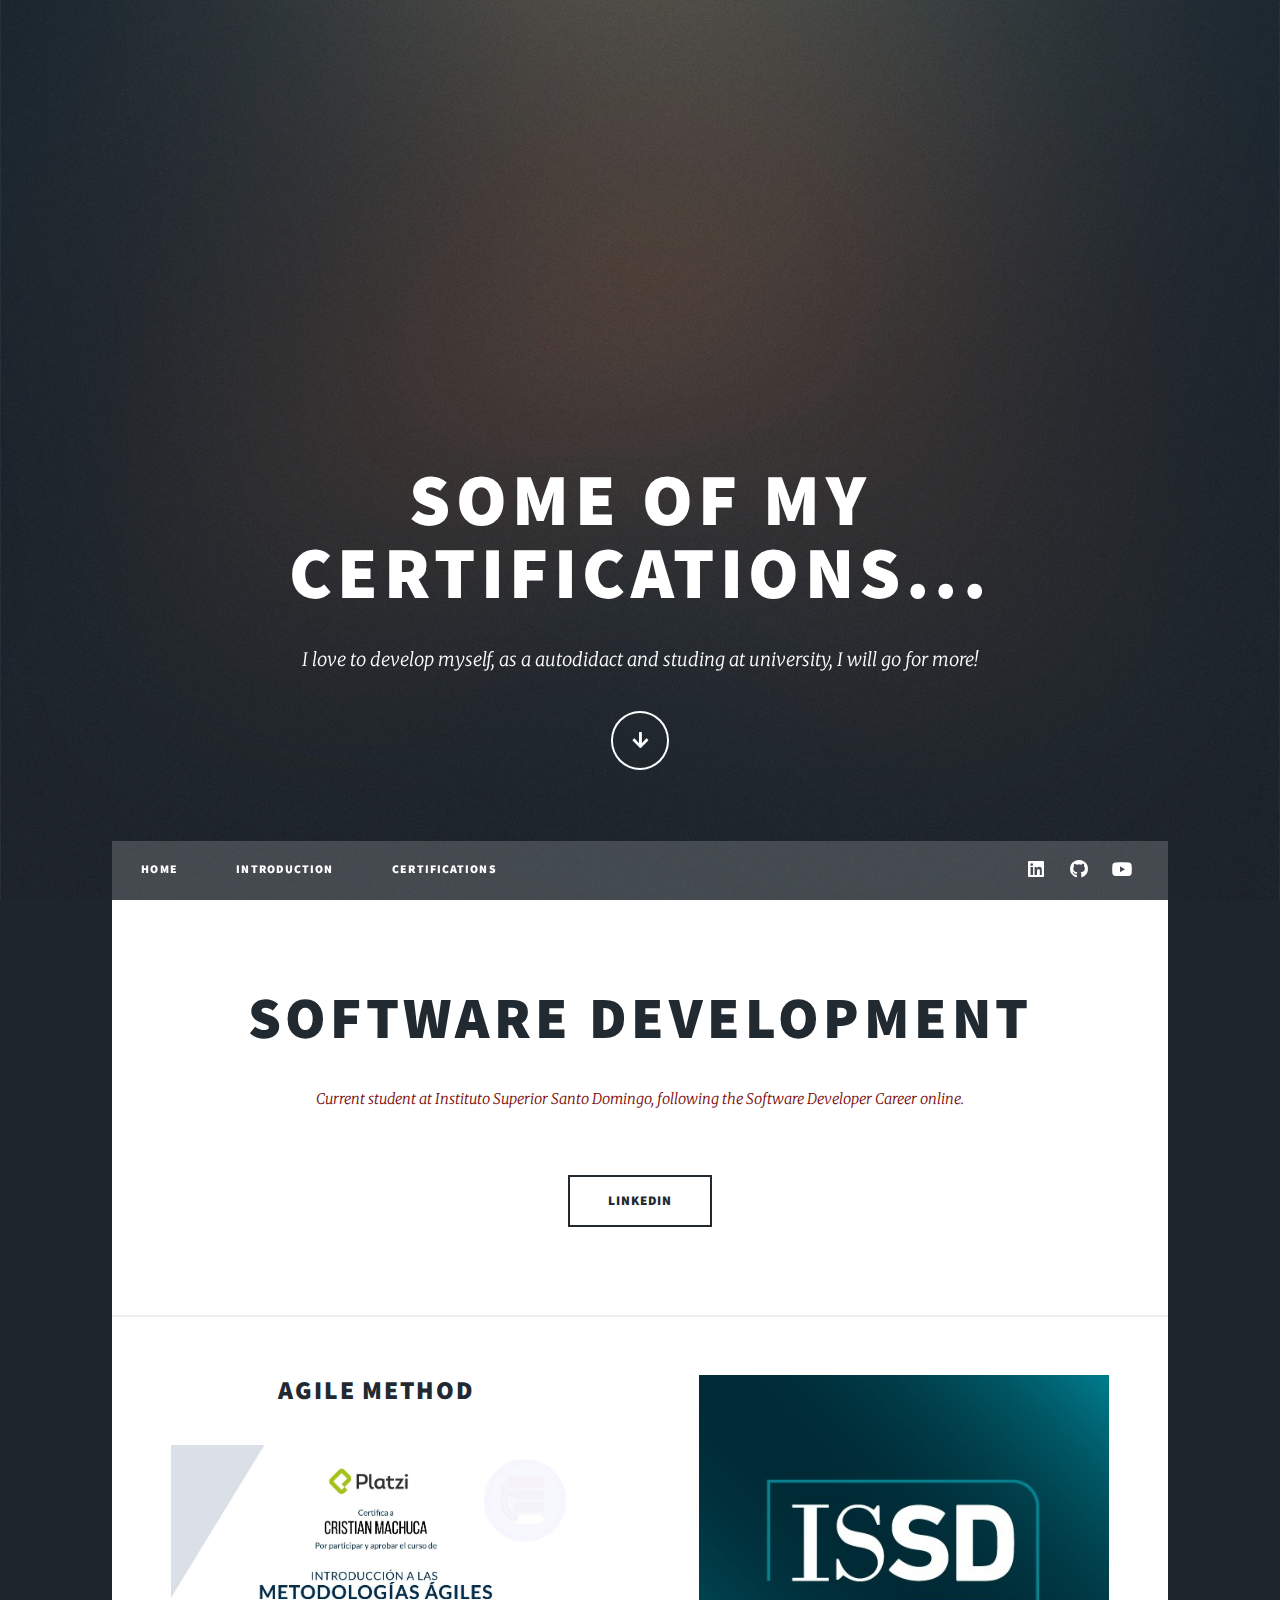
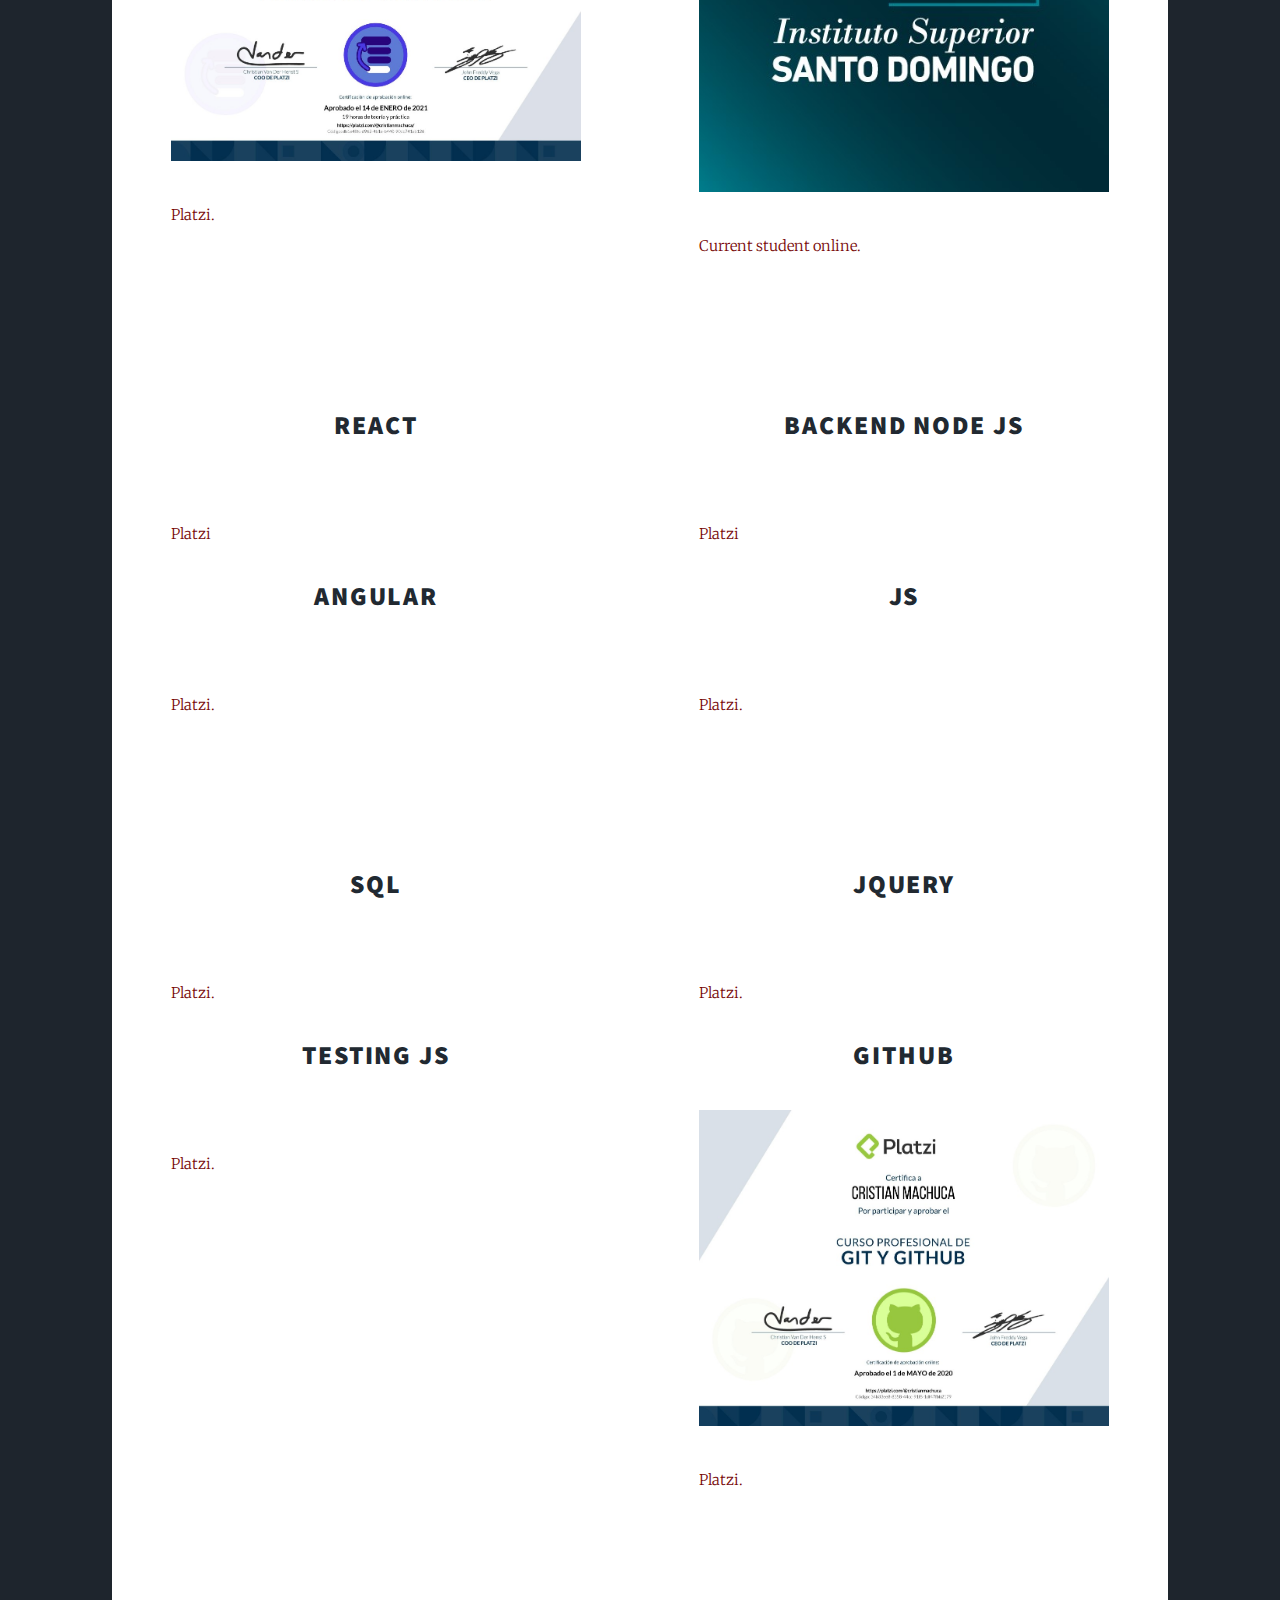
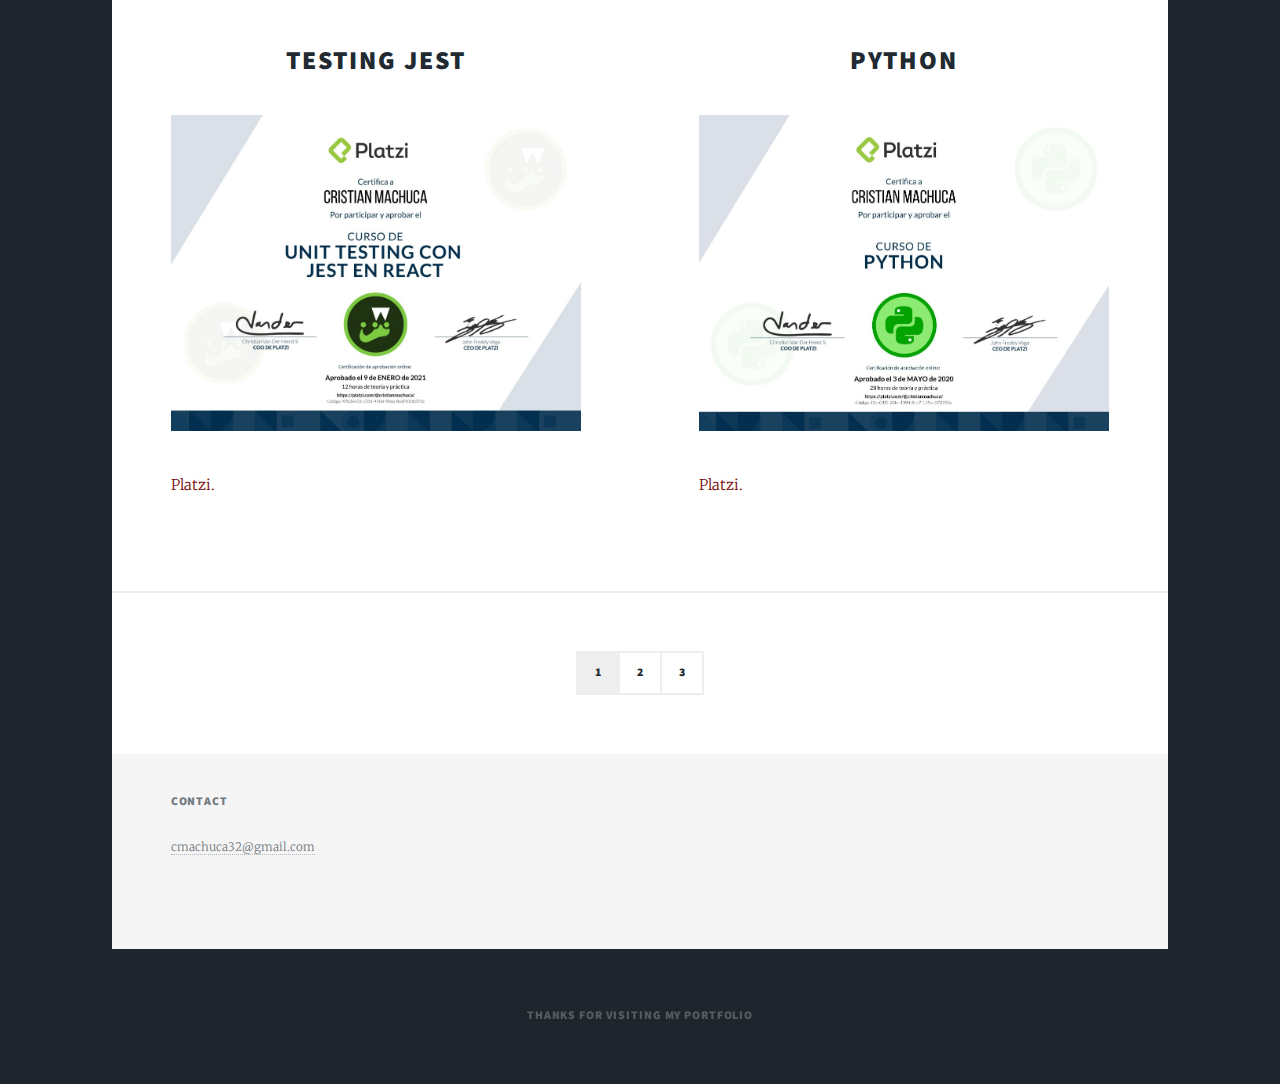
==== commit b5d69247: "Ready" ====
--- a/certifications.html
+++ b/certifications.html
@@ -254,7 +254,8 @@
 
 				<!-- Copyright -->
 					<div id="copyright">
-						<ul><li>&copy; Untitled</li><li>Design: <a href="https://html5up.net">HTML5 UP</a></li></ul>
+						<ul><li>Thanks for visiting my portfolio</li></ul>
+					
 					</div>
 
 			</div>
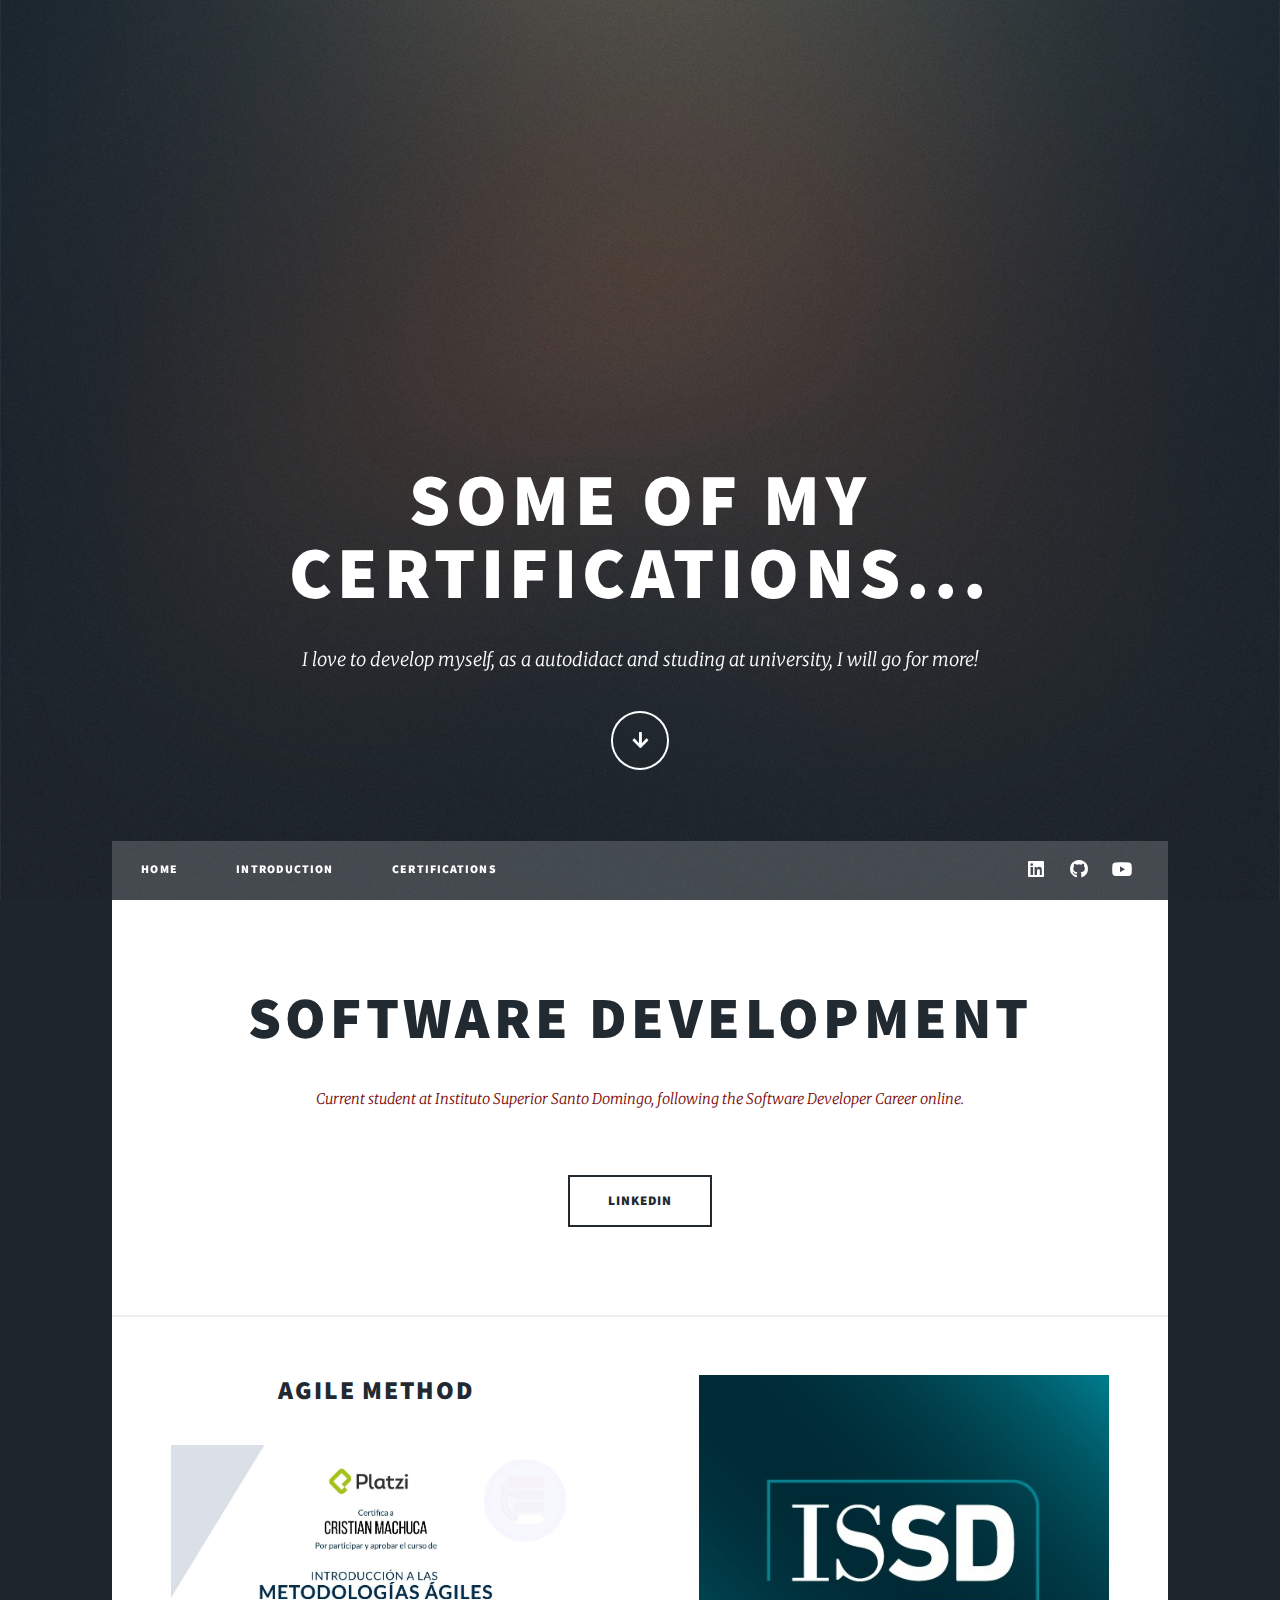
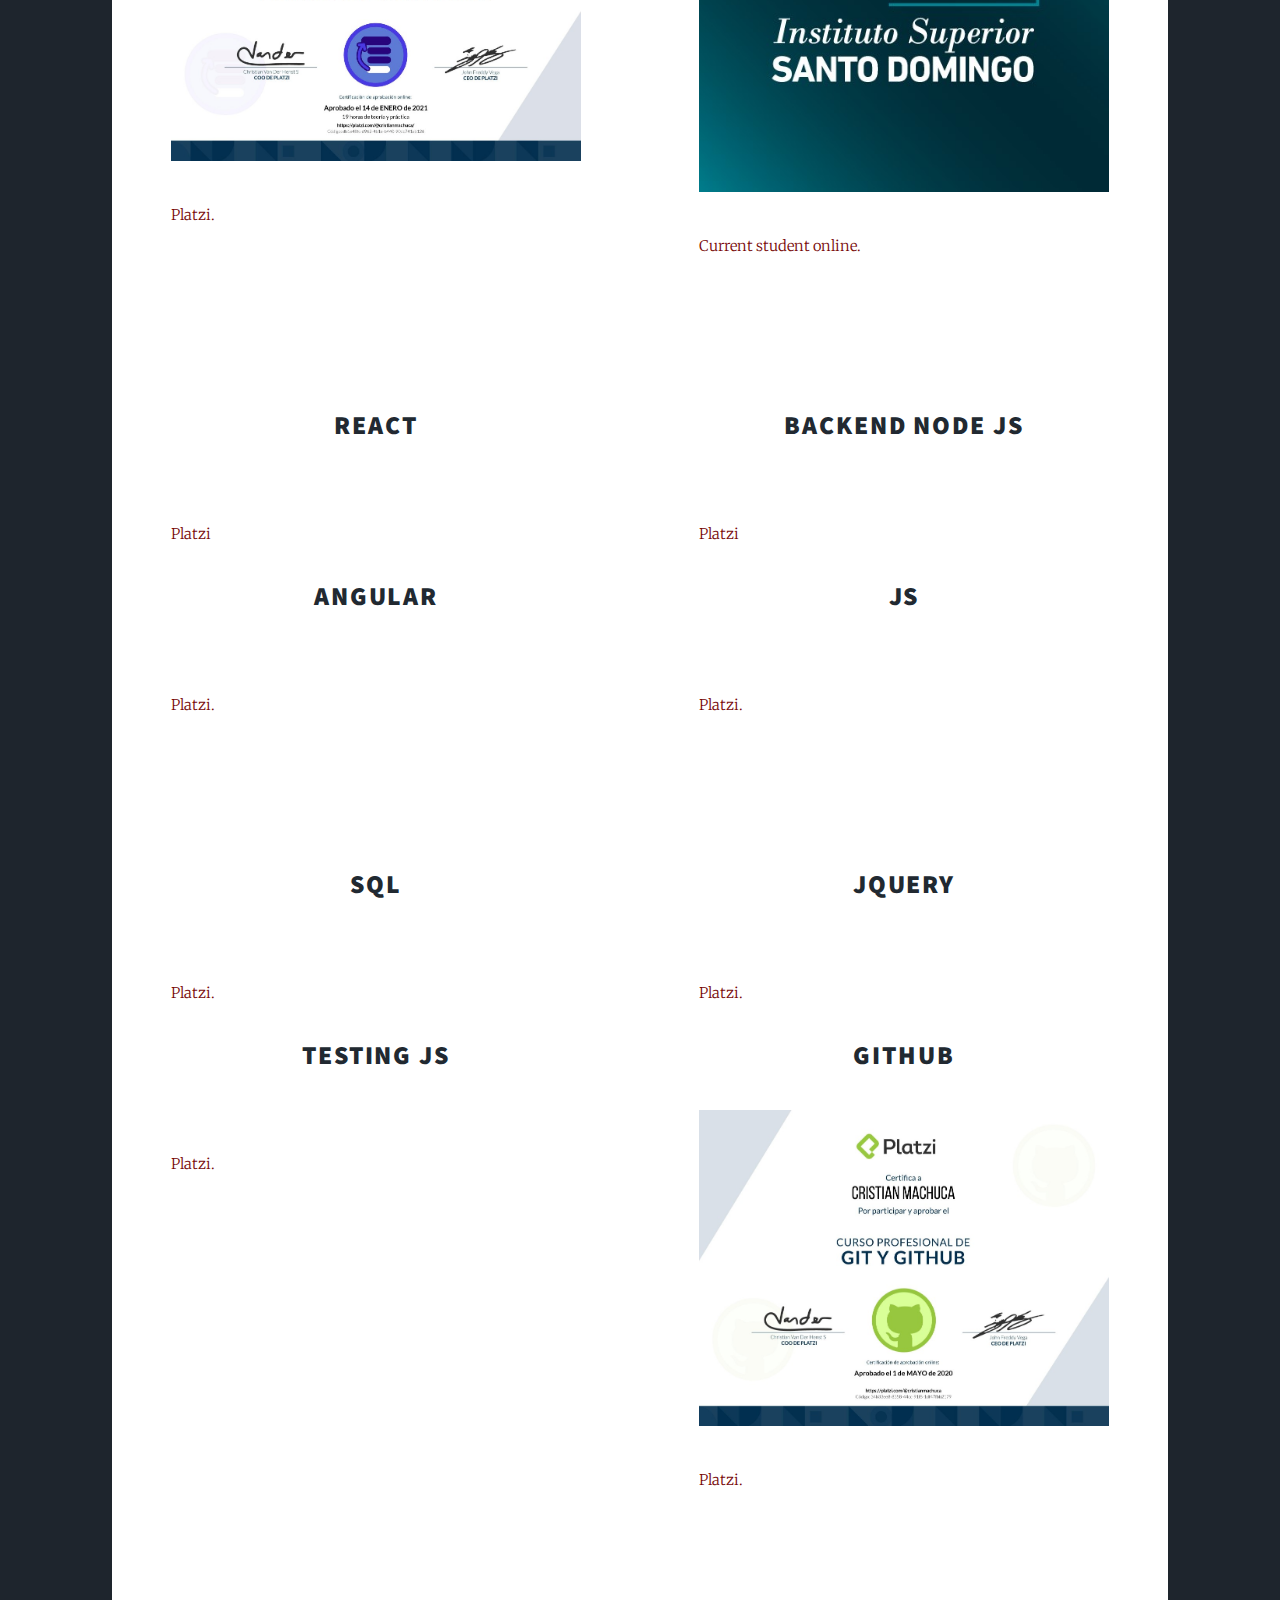
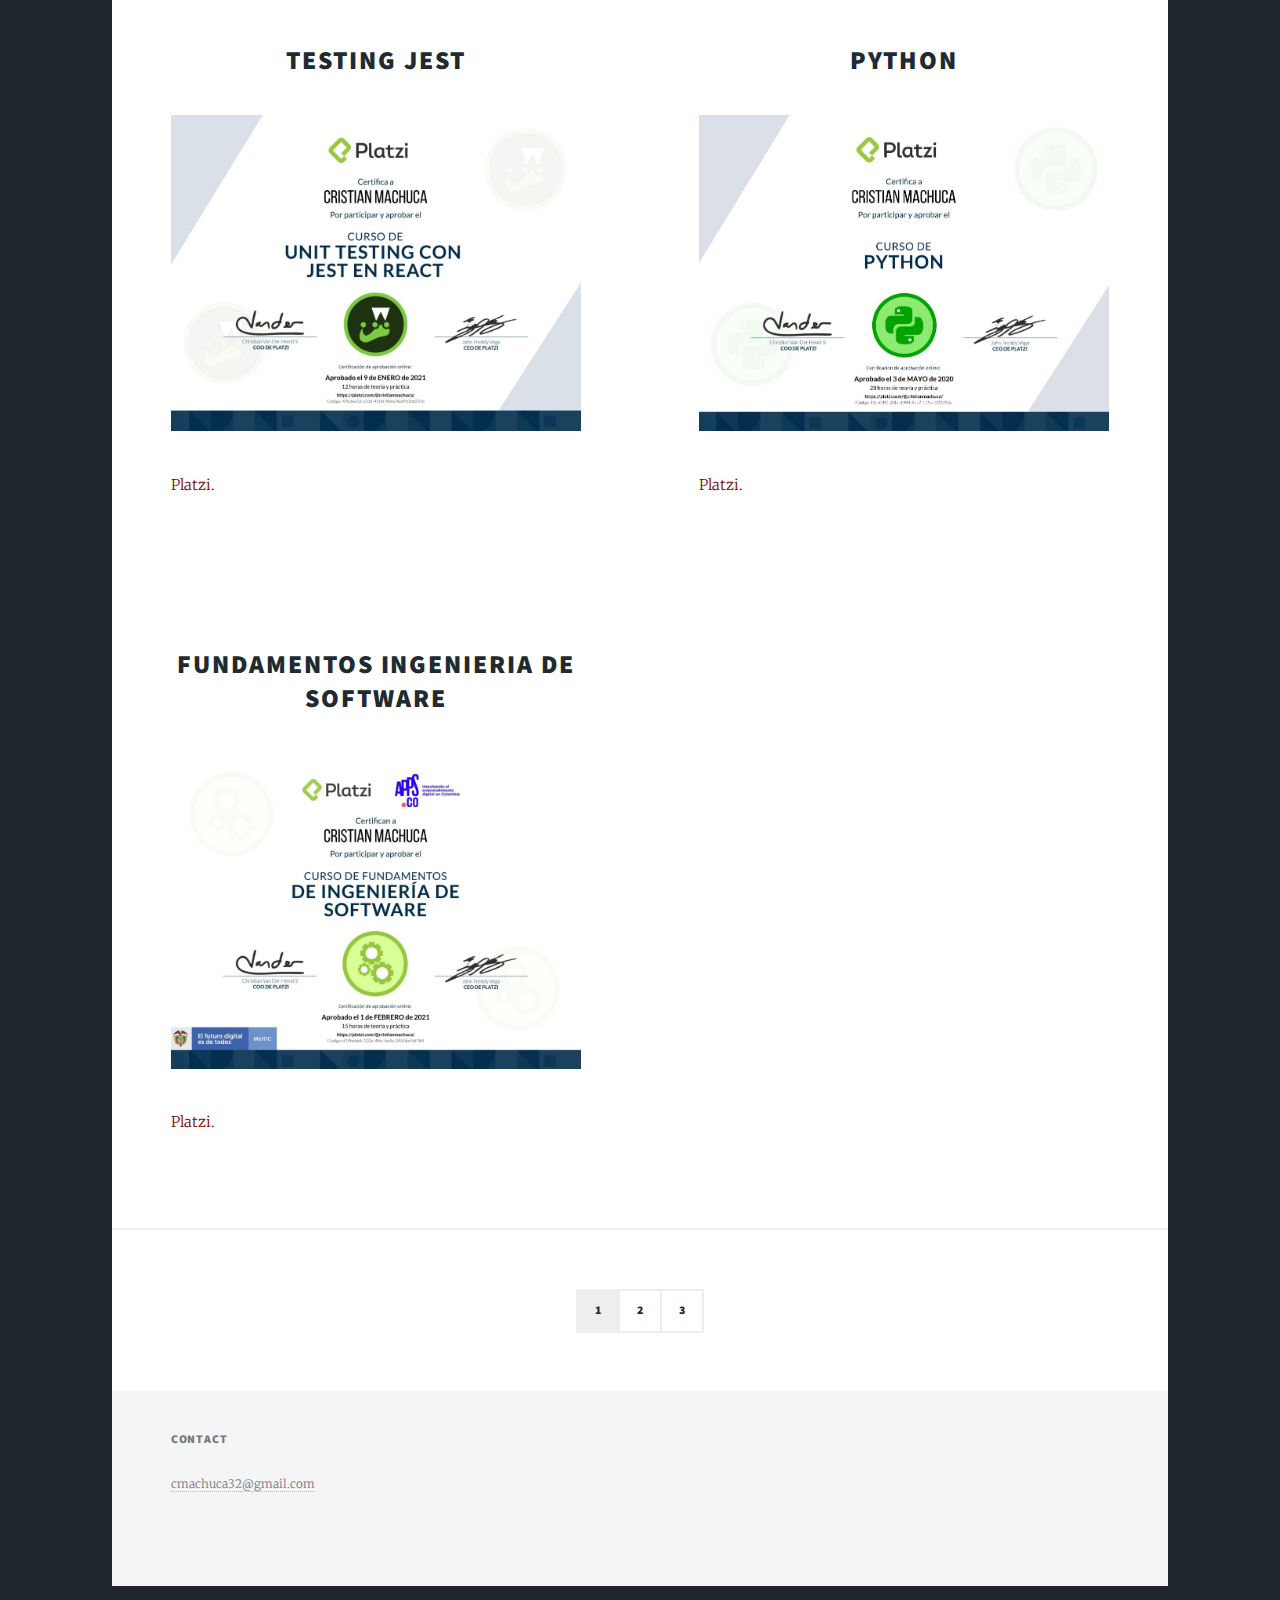
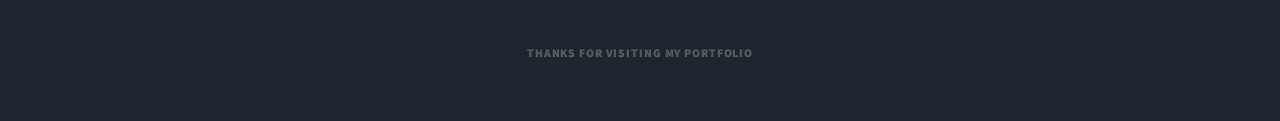
==== commit b6ad2176: "Certification added." ====
--- a/certifications.html
+++ b/certifications.html
@@ -6,7 +6,7 @@
 -->
 <html>
 	<head>
-		<title>Massively by HTML5 UP</title>
+		<title>Portfolio Cristian Machuca</title>
 		<meta charset="utf-8" />
 		<meta name="viewport" content="width=device-width, initial-scale=1, user-scalable=no" />
 		<link rel="stylesheet" href="assets/css/main.css" />
@@ -224,6 +224,20 @@
 								
 							</article>
 						</section>
+						<section>
+							<article>
+								<header>
+									
+									<h2><a href="#">Fundamentos Ingenieria de Software<br />
+									</a></h2>
+								</header>
+								<a href="#" class="image fit"><img src="./images/soft.jpg" alt="" /></a>
+								<p>Platzi.</p>
+								
+								
+							</article>
+							
+						</section>
 
 							</section>
 
